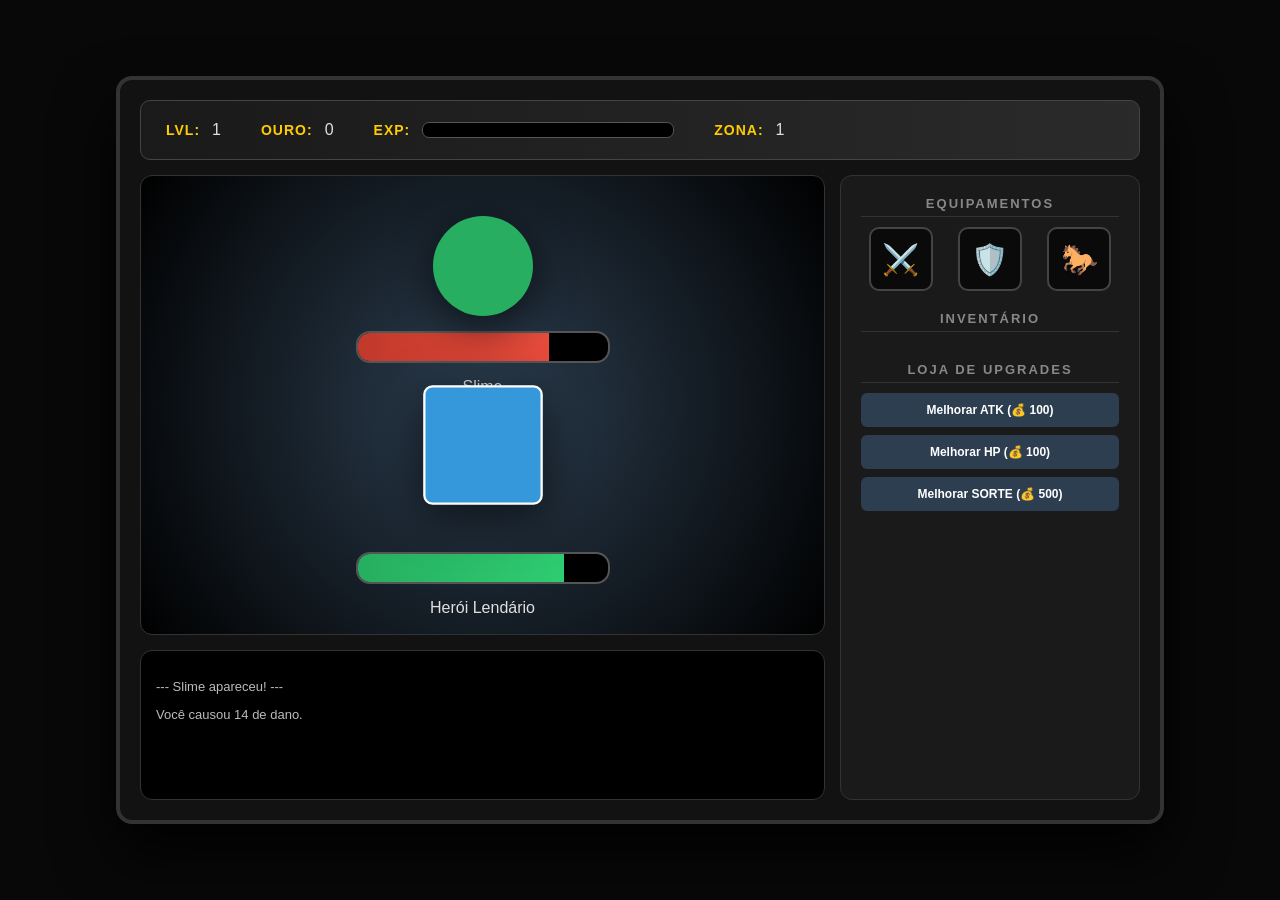
==== web/index.html @ 3aa1b348 "God Edition: Added 10 rarities, Tooltips, Mounts, Shop, and Synergies" ====
<!DOCTYPE html>
<html lang="pt-br">
<head>
    <meta charset="UTF-8">
    <meta name="viewport" content="width=device-width, initial-scale=1.0">
    <title>Bit Heroes Clone - God Edition</title>
    <link rel="stylesheet" href="style.css">
</head>
<body>
    <div id="game-container">
        <!-- BARRA SUPERIOR -->
        <div id="top-bar">
            <div class="stat-group">
                <span class="label">LVL:</span>
                <span id="player-level">1</span>
            </div>
            <div class="stat-group">
                <span class="label">OURO:</span>
                <span id="player-gold">0</span>
            </div>
            <div class="stat-group">
                <span class="label">EXP:</span>
                <div class="exp-bar-container">
                    <div id="player-exp-bar" class="exp-bar"></div>
                </div>
            </div>
            <div class="stat-group">
                <span class="label">ZONA:</span>
                <span id="zone-display">1</span>
            </div>
        </div>

        <!-- CENA DE BATALHA -->
        <div id="battle-scene">
            <div id="enemy-area" class="entity-area">
                <div id="enemy-sprite" class="sprite"></div>
                <div class="hp-bar-container">
                    <div id="enemy-hp-bar-inner" class="hp-bar"></div>
                    <span id="enemy-hp-text">0/0</span>
                </div>
                <span id="enemy-name">Carregando...</span>
                <span id="enemy-type" class="badge">ZONA 1</span>
            </div>

            <div id="player-area" class="entity-area">
                <div id="mount-sprite" class="mount-sprite"></div>
                <div id="player-sprite" class="sprite"></div>
                <div class="hp-bar-container">
                    <div id="player-hp-bar-inner" class="hp-bar"></div>
                    <span id="player-hp-text">0/0</span>
                </div>
                <span id="player-name">Herói Lendário</span>
            </div>
        </div>

        <!-- PAINEL DIREITO: EQUIPAMENTOS, MONTARIA E INVENTÁRIO -->
        <div id="right-panel">
            <div class="panel-section">
                <h3>EQUIPAMENTOS</h3>
                <div class="equip-slots">
                    <div class="slot" id="slot-weapon" data-type="weapon">⚔️</div>
                    <div class="slot" id="slot-armor" data-type="armor">🛡️</div>
                    <div class="slot" id="slot-mount" data-type="mount">🐎</div>
                </div>
            </div>
            <div class="panel-section">
                <h3>INVENTÁRIO</h3>
                <div id="inventory-grid" class="grid"></div>
            </div>
            <div class="panel-section">
                <h3>LOJA DE UPGRADES</h3>
                <div id="shop-container">
                    <button class="shop-btn" id="upgrade-atk">Melhorar ATK (💰 100)</button>
                    <button class="shop-btn" id="upgrade-hp">Melhorar HP (💰 100)</button>
                    <button class="shop-btn" id="upgrade-luck">Melhorar SORTE (💰 500)</button>
                </div>
            </div>
        </div>

        <!-- LOG DE BATALHA -->
        <div id="battle-log"></div>

        <!-- TOOLTIP DINÂMICO -->
        <div id="tooltip" class="tooltip" style="display: none;"></div>
    </div>
    <script src="game.js"></script>
</body>
</html>
---- web/style.css ----
body {
    margin: 0;
    padding: 0;
    background-color: #080808;
    color: #e0e0e0;
    font-family: 'Segoe UI', Tahoma, Geneva, Verdana, sans-serif;
    display: flex;
    justify-content: center;
    align-items: center;
    height: 100vh;
    overflow: hidden;
}

#game-container {
    width: 1000px;
    height: 700px;
    background-color: #121212;
    border: 4px solid #333;
    border-radius: 16px;
    display: grid;
    grid-template-columns: 1fr 300px;
    grid-template-rows: 60px 1fr 150px;
    gap: 15px;
    padding: 20px;
    box-shadow: 0 30px 60px rgba(0,0,0,0.9);
    position: relative;
}

/* BARRA SUPERIOR */
#top-bar {
    grid-column: 1 / span 2;
    background: linear-gradient(90deg, #1a1a1a, #2a2a2a);
    border-radius: 10px;
    display: flex;
    align-items: center;
    padding: 0 25px;
    gap: 40px;
    border: 1px solid #444;
}

.stat-group { display: flex; align-items: center; gap: 12px; }
.label { font-weight: bold; color: #ffcc00; font-size: 14px; text-transform: uppercase; letter-spacing: 1px; }

.exp-bar-container {
    width: 250px;
    height: 14px;
    background-color: #000;
    border-radius: 7px;
    overflow: hidden;
    border: 1px solid #555;
}

.exp-bar {
    width: 0%;
    height: 100%;
    background: linear-gradient(90deg, #3498db, #2980b9);
    transition: width 0.5s cubic-bezier(0.4, 0, 0.2, 1);
}

/* CENA DE BATALHA */
#battle-scene {
    grid-column: 1;
    grid-row: 2;
    background: radial-gradient(circle, #2c3e50 0%, #000 100%);
    border-radius: 12px;
    display: flex;
    flex-direction: column;
    justify-content: space-around;
    padding: 40px;
    border: 1px solid #333;
    position: relative;
    overflow: hidden;
}

.entity-area { display: flex; flex-direction: column; align-items: center; gap: 15px; position: relative; }

.sprite {
    width: 100px;
    height: 100px;
    background-size: contain;
    background-repeat: no-repeat;
    background-position: center;
    image-rendering: pixelated;
    transition: transform 0.2s cubic-bezier(0.175, 0.885, 0.32, 1.275);
    filter: drop-shadow(0 10px 20px rgba(0,0,0,0.6));
    z-index: 5;
}

.mount-sprite {
    position: absolute;
    width: 130px;
    height: 130px;
    bottom: 30px;
    background-size: contain;
    background-repeat: no-repeat;
    background-position: center;
    image-rendering: pixelated;
    opacity: 0.8;
    z-index: 2;
}

#enemy-sprite { background-color: #e74c3c; border-radius: 50%; }
#player-sprite { background-color: #3498db; border-radius: 8px; border: 2px solid #fff; }

.hp-bar-container {
    width: 250px;
    height: 28px;
    background-color: #000;
    border: 2px solid #555;
    border-radius: 14px;
    position: relative;
    overflow: hidden;
}

.hp-bar {
    width: 100%;
    height: 100%;
    background: linear-gradient(90deg, #c0392b, #e74c3c);
    transition: width 0.4s ease;
}

#player-hp-bar-inner { background: linear-gradient(90deg, #27ae60, #2ecc71); }

#enemy-hp-text, #player-hp-text {
    position: absolute;
    width: 100%;
    text-align: center;
    font-size: 12px;
    line-height: 28px;
    font-weight: bold;
    color: white;
    text-shadow: 1px 1px 2px #000;
    z-index: 10;
}

.badge {
    padding: 5px 12px;
    font-size: 11px;
    font-weight: 800;
    border-radius: 20px;
    background: #333;
    color: #fff;
    text-transform: uppercase;
}

.badge.boss { background: #e74c3c; box-shadow: 0 0 15px #e74c3c; }

/* PAINEL DIREITO */
#right-panel {
    grid-column: 2;
    grid-row: 2 / span 2;
    background-color: #1a1a1a;
    border-radius: 12px;
    padding: 20px;
    border: 1px solid #333;
    display: flex;
    flex-direction: column;
    gap: 20px;
}

.panel-section h3 {
    font-size: 13px;
    margin: 0 0 10px 0;
    text-align: center;
    color: #888;
    letter-spacing: 2px;
    border-bottom: 1px solid #333;
    padding-bottom: 5px;
}

.equip-slots { display: flex; justify-content: space-around; gap: 10px; }

.slot {
    width: 60px;
    height: 60px;
    background-color: #0a0a0a;
    border: 2px solid #444;
    border-radius: 10px;
    display: flex;
    justify-content: center;
    align-items: center;
    font-size: 30px;
    cursor: pointer;
    transition: all 0.2s;
}

.slot:hover { border-color: #fff; transform: translateY(-3px); }

.grid {
    display: grid;
    grid-template-columns: repeat(4, 1fr);
    gap: 8px;
    max-height: 200px;
    overflow-y: auto;
}

.item-slot {
    aspect-ratio: 1;
    background-color: #111;
    border: 2px solid #333;
    border-radius: 8px;
    display: flex;
    justify-content: center;
    align-items: center;
    font-size: 24px;
    cursor: pointer;
    transition: transform 0.1s;
}

.item-slot:hover { transform: scale(1.1); z-index: 10; }

/* LOJA */
#shop-container { display: flex; flex-direction: column; gap: 8px; }
.shop-btn {
    background-color: #2c3e50;
    color: #fff;
    border: none;
    padding: 10px;
    border-radius: 6px;
    cursor: pointer;
    font-size: 12px;
    font-weight: bold;
    transition: background 0.2s;
}
.shop-btn:hover { background-color: #34495e; }

/* LOG DE BATALHA */
#battle-log {
    grid-column: 1;
    grid-row: 3;
    background-color: #000;
    border-radius: 12px;
    padding: 15px;
    overflow-y: auto;
    font-size: 13px;
    border: 1px solid #333;
    color: #bbb;
}

/* TOOLTIP */
.tooltip {
    position: absolute;
    background: rgba(0, 0, 0, 0.95);
    border: 2px solid #fff;
    padding: 15px;
    border-radius: 10px;
    z-index: 1000;
    pointer-events: none;
    width: 220px;
    box-shadow: 0 10px 30px rgba(0,0,0,0.8);
}

.tooltip-header { font-weight: bold; font-size: 16px; margin-bottom: 8px; border-bottom: 1px solid #444; padding-bottom: 5px; }
.tooltip-stat { font-size: 13px; margin: 3px 0; display: flex; justify-content: space-between; }
.stat-up { color: #2ecc71; }
.stat-down { color: #e74c3c; }

/* 10 RARIDADES */
.common { border-color: #7f8c8d !important; }
.uncommon { border-color: #2ecc71 !important; }
.rare { border-color: #3498db !important; }
.epic { border-color: #9b59b6 !important; }
.legendary { border-color: #f1c40f !important; box-shadow: 0 0 15px #f1c40f; }
.mythic { border-color: #e67e22 !important; box-shadow: 0 0 15px #e67e22; animation: pulse 1.5s infinite; }
.celestial { border-color: #1abc9c !important; box-shadow: 0 0 20px #1abc9c; }
.void { border-color: #000 !important; border: 2px solid #444 !important; box-shadow: 0 0 20px #8e44ad; }
.ancient { border-color: #c0392b !important; box-shadow: 0 0 25px #c0392b; }
.godly { border-color: #fff !important; box-shadow: 0 0 30px #fff; animation: godly-glow 2s infinite; }

@keyframes pulse { 0% { opacity: 0.8; } 50% { opacity: 1; } 100% { opacity: 0.8; } }
@keyframes godly-glow { 0% { box-shadow: 0 0 20px #fff; } 50% { box-shadow: 0 0 40px #ffcc00; } 100% { box-shadow: 0 0 20px #fff; } }

/* ANIMAÇÕES */
.attack-player { transform: translateY(-40px) scale(1.15); }
.attack-enemy { transform: translateY(40px) scale(1.15); }
.damage-flash { animation: flash 0.1s 3; filter: brightness(4); }

@keyframes flash { 0% { opacity: 1; } 50% { opacity: 0.3; } 100% { opacity: 1; } }
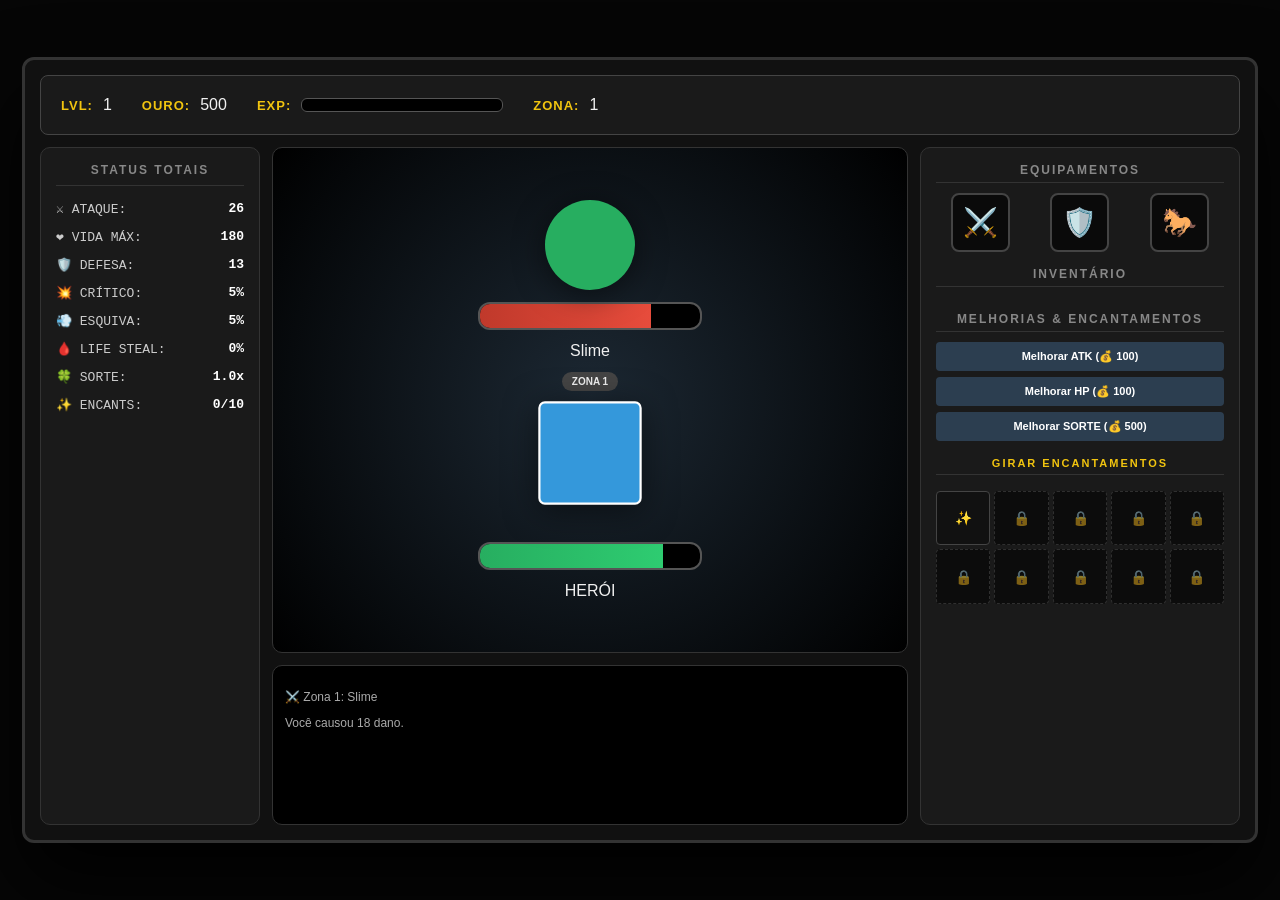
==== commit 29bee6e8: "Ultimate Stats Edition: Added left panel for total character stats and UI improvements" ====
--- a/web/index.html
+++ b/web/index.html
@@ -3,7 +3,7 @@
 <head>
     <meta charset="UTF-8">
     <meta name="viewport" content="width=device-width, initial-scale=1.0">
-    <title>Bit Heroes Clone - God Edition</title>
+    <title>Bit Heroes Clone - Ultimate Stats Edition</title>
     <link rel="stylesheet" href="style.css">
 </head>
 <body>
@@ -30,6 +30,24 @@
             </div>
         </div>
 
+        <!-- PAINEL ESQUERDO: STATUS TOTAIS -->
+        <div id="left-panel">
+            <h3>STATUS TOTAIS</h3>
+            <div id="stats-list">
+                <div class="stat-row"><span>⚔️ ATAQUE:</span> <span id="stat-atk" class="val">0</span></div>
+                <div class="stat-row"><span>❤️ VIDA MÁX:</span> <span id="stat-hp" class="val">0</span></div>
+                <div class="stat-row"><span>🛡️ DEFESA:</span> <span id="stat-def" class="val">0</span></div>
+                <div class="stat-row"><span>💥 CRÍTICO:</span> <span id="stat-crit" class="val">0%</span></div>
+                <div class="stat-row"><span>💨 ESQUIVA:</span> <span id="stat-evade" class="val">0%</span></div>
+                <div class="stat-row"><span>🩸 LIFE STEAL:</span> <span id="stat-lifesteal" class="val">0%</span></div>
+                <div class="stat-row"><span>🍀 SORTE:</span> <span id="stat-luck" class="val">1.0x</span></div>
+                <div class="stat-row"><span>✨ ENCANTS:</span> <span id="stat-enchants" class="val">0/10</span></div>
+            </div>
+            <div id="synergy-bonus" style="display:none; margin-top:15px; padding:8px; background:rgba(241,196,15,0.1); border:1px solid #f1c40f; border-radius:5px; font-size:11px; color:#f1c40f; text-align:center;">
+                🌟 SINERGIA ATIVA (+20%)
+            </div>
+        </div>
+
         <!-- CENA DE BATALHA -->
         <div id="battle-scene">
             <div id="enemy-area" class="entity-area">
@@ -38,7 +56,7 @@
                     <div id="enemy-hp-bar-inner" class="hp-bar"></div>
                     <span id="enemy-hp-text">0/0</span>
                 </div>
-                <span id="enemy-name">Carregando...</span>
+                <span id="enemy-name">...</span>
                 <span id="enemy-type" class="badge">ZONA 1</span>
             </div>
 
@@ -49,18 +67,18 @@
                     <div id="player-hp-bar-inner" class="hp-bar"></div>
                     <span id="player-hp-text">0/0</span>
                 </div>
-                <span id="player-name">Herói Lendário</span>
+                <span id="player-name">HERÓI</span>
             </div>
         </div>
 
-        <!-- PAINEL DIREITO: EQUIPAMENTOS, MONTARIA E INVENTÁRIO -->
+        <!-- PAINEL DIREITO: EQUIPAMENTOS E INVENTÁRIO -->
         <div id="right-panel">
             <div class="panel-section">
                 <h3>EQUIPAMENTOS</h3>
                 <div class="equip-slots">
-                    <div class="slot" id="slot-weapon" data-type="weapon">⚔️</div>
-                    <div class="slot" id="slot-armor" data-type="armor">🛡️</div>
-                    <div class="slot" id="slot-mount" data-type="mount">🐎</div>
+                    <div class="slot" id="slot-weapon">⚔️</div>
+                    <div class="slot" id="slot-armor">🛡️</div>
+                    <div class="slot" id="slot-mount">🐎</div>
                 </div>
             </div>
             <div class="panel-section">
@@ -68,19 +86,15 @@
                 <div id="inventory-grid" class="grid"></div>
             </div>
             <div class="panel-section">
-                <h3>LOJA DE UPGRADES</h3>
-                <div id="shop-container">
-                    <button class="shop-btn" id="upgrade-atk">Melhorar ATK (💰 100)</button>
-                    <button class="shop-btn" id="upgrade-hp">Melhorar HP (💰 100)</button>
-                    <button class="shop-btn" id="upgrade-luck">Melhorar SORTE (💰 500)</button>
-                </div>
+                <h3>MELHORIAS & ENCANTAMENTOS</h3>
+                <div id="shop-container"></div>
             </div>
         </div>
 
         <!-- LOG DE BATALHA -->
         <div id="battle-log"></div>
 
-        <!-- TOOLTIP DINÂMICO -->
+        <!-- TOOLTIP -->
         <div id="tooltip" class="tooltip" style="display: none;"></div>
     </div>
     <script src="game.js"></script>
--- a/web/style.css
+++ b/web/style.css
@@ -1,8 +1,8 @@
 body {
     margin: 0;
     padding: 0;
-    background-color: #080808;
-    color: #e0e0e0;
+    background-color: #060606;
+    color: #f0f0f0;
     font-family: 'Segoe UI', Tahoma, Geneva, Verdana, sans-serif;
     display: flex;
     justify-content: center;
@@ -12,40 +12,40 @@
 }
 
 #game-container {
-    width: 1000px;
-    height: 700px;
-    background-color: #121212;
-    border: 4px solid #333;
-    border-radius: 16px;
+    width: 1200px;
+    height: 750px;
+    background-color: #111;
+    border: 3px solid #333;
+    border-radius: 12px;
     display: grid;
-    grid-template-columns: 1fr 300px;
-    grid-template-rows: 60px 1fr 150px;
-    gap: 15px;
-    padding: 20px;
-    box-shadow: 0 30px 60px rgba(0,0,0,0.9);
+    grid-template-columns: 220px 1fr 320px;
+    grid-template-rows: 60px 1fr 160px;
+    gap: 12px;
+    padding: 15px;
+    box-shadow: 0 40px 80px rgba(0,0,0,0.9);
     position: relative;
 }
 
 /* BARRA SUPERIOR */
 #top-bar {
-    grid-column: 1 / span 2;
-    background: linear-gradient(90deg, #1a1a1a, #2a2a2a);
-    border-radius: 10px;
+    grid-column: 1 / span 3;
+    background: #1a1a1a;
+    border-radius: 8px;
     display: flex;
     align-items: center;
-    padding: 0 25px;
-    gap: 40px;
+    padding: 0 20px;
+    gap: 30px;
     border: 1px solid #444;
 }
 
-.stat-group { display: flex; align-items: center; gap: 12px; }
-.label { font-weight: bold; color: #ffcc00; font-size: 14px; text-transform: uppercase; letter-spacing: 1px; }
+.stat-group { display: flex; align-items: center; gap: 10px; }
+.label { font-weight: bold; color: #f1c40f; font-size: 13px; letter-spacing: 1px; }
 
 .exp-bar-container {
-    width: 250px;
-    height: 14px;
+    width: 200px;
+    height: 12px;
     background-color: #000;
-    border-radius: 7px;
+    border-radius: 6px;
     overflow: hidden;
     border: 1px solid #555;
 }
@@ -54,60 +54,92 @@
     width: 0%;
     height: 100%;
     background: linear-gradient(90deg, #3498db, #2980b9);
-    transition: width 0.5s cubic-bezier(0.4, 0, 0.2, 1);
-}
+    transition: width 0.4s ease;
+}
+
+/* PAINEL ESQUERDO: STATUS */
+#left-panel {
+    grid-column: 1;
+    grid-row: 2 / span 2;
+    background-color: #1a1a1a;
+    border-radius: 10px;
+    padding: 15px;
+    border: 1px solid #333;
+    display: flex;
+    flex-direction: column;
+}
+
+#left-panel h3 {
+    font-size: 12px;
+    margin: 0 0 15px 0;
+    text-align: center;
+    color: #888;
+    letter-spacing: 2px;
+    border-bottom: 1px solid #333;
+    padding-bottom: 8px;
+}
+
+.stat-row {
+    display: flex;
+    justify-content: space-between;
+    font-size: 13px;
+    margin-bottom: 12px;
+    color: #ccc;
+    font-family: 'Courier New', Courier, monospace;
+}
+
+.stat-row .val { color: #fff; font-weight: bold; }
 
 /* CENA DE BATALHA */
 #battle-scene {
-    grid-column: 1;
+    grid-column: 2;
     grid-row: 2;
-    background: radial-gradient(circle, #2c3e50 0%, #000 100%);
-    border-radius: 12px;
+    background: radial-gradient(circle, #1c2833 0%, #000 100%);
+    border-radius: 10px;
     display: flex;
     flex-direction: column;
     justify-content: space-around;
-    padding: 40px;
+    padding: 30px;
     border: 1px solid #333;
     position: relative;
-    overflow: hidden;
-}
-
-.entity-area { display: flex; flex-direction: column; align-items: center; gap: 15px; position: relative; }
+}
+
+.entity-area { display: flex; flex-direction: column; align-items: center; gap: 12px; position: relative; }
 
 .sprite {
-    width: 100px;
-    height: 100px;
+    width: 90px;
+    height: 90px;
     background-size: contain;
     background-repeat: no-repeat;
     background-position: center;
     image-rendering: pixelated;
     transition: transform 0.2s cubic-bezier(0.175, 0.885, 0.32, 1.275);
-    filter: drop-shadow(0 10px 20px rgba(0,0,0,0.6));
+    filter: drop-shadow(0 5px 15px rgba(0,0,0,0.5));
     z-index: 5;
 }
 
 .mount-sprite {
     position: absolute;
-    width: 130px;
-    height: 130px;
-    bottom: 30px;
+    width: 120px;
+    height: 120px;
+    bottom: 25px;
     background-size: contain;
     background-repeat: no-repeat;
     background-position: center;
     image-rendering: pixelated;
-    opacity: 0.8;
+    opacity: 0.7;
     z-index: 2;
 }
 
 #enemy-sprite { background-color: #e74c3c; border-radius: 50%; }
-#player-sprite { background-color: #3498db; border-radius: 8px; border: 2px solid #fff; }
+#player-sprite { background-color: #3498db; border-radius: 6px; border: 2px solid #fff; }
 
 .hp-bar-container {
-    width: 250px;
-    height: 28px;
+    width: 220px;
+    height: 24px;
     background-color: #000;
     border: 2px solid #555;
-    border-radius: 14px;
+    border-radius: 12px;
     position: relative;
     overflow: hidden;
 }
@@ -116,7 +148,7 @@
     width: 100%;
     height: 100%;
     background: linear-gradient(90deg, #c0392b, #e74c3c);
-    transition: width 0.4s ease;
+    transition: width 0.3s ease;
 }
 
 #player-hp-bar-inner { background: linear-gradient(90deg, #27ae60, #2ecc71); }
@@ -125,8 +157,8 @@
     position: absolute;
     width: 100%;
     text-align: center;
-    font-size: 12px;
-    line-height: 28px;
+    font-size: 11px;
+    line-height: 24px;
     font-weight: bold;
     color: white;
     text-shadow: 1px 1px 2px #000;
@@ -134,32 +166,32 @@
 }
 
 .badge {
-    padding: 5px 12px;
-    font-size: 11px;
+    padding: 4px 10px;
+    font-size: 10px;
     font-weight: 800;
     border-radius: 20px;
-    background: #333;
-    color: #fff;
+    background: #444;
+    color: #eee;
     text-transform: uppercase;
 }
 
-.badge.boss { background: #e74c3c; box-shadow: 0 0 15px #e74c3c; }
+.badge.boss { background: #e74c3c; box-shadow: 0 0 10px #e74c3c; }
 
 /* PAINEL DIREITO */
 #right-panel {
-    grid-column: 2;
+    grid-column: 3;
     grid-row: 2 / span 2;
     background-color: #1a1a1a;
-    border-radius: 12px;
-    padding: 20px;
+    border-radius: 10px;
+    padding: 15px;
     border: 1px solid #333;
     display: flex;
     flex-direction: column;
-    gap: 20px;
+    gap: 15px;
 }
 
 .panel-section h3 {
-    font-size: 13px;
+    font-size: 12px;
     margin: 0 0 10px 0;
     text-align: center;
     color: #888;
@@ -171,26 +203,26 @@
 .equip-slots { display: flex; justify-content: space-around; gap: 10px; }
 
 .slot {
-    width: 60px;
-    height: 60px;
+    width: 55px;
+    height: 55px;
     background-color: #0a0a0a;
     border: 2px solid #444;
-    border-radius: 10px;
+    border-radius: 8px;
     display: flex;
     justify-content: center;
     align-items: center;
-    font-size: 30px;
+    font-size: 28px;
     cursor: pointer;
     transition: all 0.2s;
 }
 
-.slot:hover { border-color: #fff; transform: translateY(-3px); }
+.slot:hover { border-color: #fff; transform: translateY(-2px); }
 
 .grid {
     display: grid;
     grid-template-columns: repeat(4, 1fr);
-    gap: 8px;
-    max-height: 200px;
+    gap: 6px;
+    max-height: 180px;
     overflow-y: auto;
 }
 
@@ -198,43 +230,60 @@
     aspect-ratio: 1;
     background-color: #111;
     border: 2px solid #333;
-    border-radius: 8px;
+    border-radius: 6px;
     display: flex;
     justify-content: center;
     align-items: center;
-    font-size: 24px;
+    font-size: 22px;
     cursor: pointer;
     transition: transform 0.1s;
 }
 
 .item-slot:hover { transform: scale(1.1); z-index: 10; }
 
-/* LOJA */
-#shop-container { display: flex; flex-direction: column; gap: 8px; }
+/* LOJA & ENCANTAMENTOS */
+#shop-container { display: flex; flex-direction: column; gap: 6px; }
 .shop-btn {
     background-color: #2c3e50;
     color: #fff;
     border: none;
-    padding: 10px;
-    border-radius: 6px;
+    padding: 8px;
+    border-radius: 4px;
     cursor: pointer;
-    font-size: 12px;
+    font-size: 11px;
     font-weight: bold;
     transition: background 0.2s;
 }
 .shop-btn:hover { background-color: #34495e; }
 
+.enchant-slot {
+    border-radius: 4px;
+    transition: all 0.2s;
+    position: relative;
+}
+
+.enchant-slot:hover:not(.locked) {
+    transform: scale(1.1);
+    box-shadow: 0 0 10px #f1c40f;
+    z-index: 5;
+}
+
+.enchant-slot.locked {
+    opacity: 0.5;
+    border-style: dashed !important;
+}
+
 /* LOG DE BATALHA */
 #battle-log {
-    grid-column: 1;
+    grid-column: 2;
     grid-row: 3;
     background-color: #000;
-    border-radius: 12px;
-    padding: 15px;
+    border-radius: 10px;
+    padding: 12px;
     overflow-y: auto;
-    font-size: 13px;
+    font-size: 12px;
     border: 1px solid #333;
-    color: #bbb;
+    color: #aaa;
 }
 
 /* TOOLTIP */
@@ -242,37 +291,42 @@
     position: absolute;
     background: rgba(0, 0, 0, 0.95);
     border: 2px solid #fff;
-    padding: 15px;
-    border-radius: 10px;
+    padding: 12px;
+    border-radius: 8px;
     z-index: 1000;
     pointer-events: none;
-    width: 220px;
+    width: 200px;
     box-shadow: 0 10px 30px rgba(0,0,0,0.8);
 }
 
-.tooltip-header { font-weight: bold; font-size: 16px; margin-bottom: 8px; border-bottom: 1px solid #444; padding-bottom: 5px; }
-.tooltip-stat { font-size: 13px; margin: 3px 0; display: flex; justify-content: space-between; }
-.stat-up { color: #2ecc71; }
-.stat-down { color: #e74c3c; }
-
-/* 10 RARIDADES */
+.tooltip-header { font-weight: bold; font-size: 15px; margin-bottom: 5px; border-bottom: 1px solid #444; padding-bottom: 5px; }
+.tooltip-stat { font-size: 12px; margin: 3px 0; display: flex; justify-content: space-between; }
+.stat-up { color: #2ecc71; font-weight: bold; }
+.stat-down { color: #e74c3c; font-weight: bold; }
+
+/* RARIDADES */
 .common { border-color: #7f8c8d !important; }
 .uncommon { border-color: #2ecc71 !important; }
 .rare { border-color: #3498db !important; }
 .epic { border-color: #9b59b6 !important; }
-.legendary { border-color: #f1c40f !important; box-shadow: 0 0 15px #f1c40f; }
-.mythic { border-color: #e67e22 !important; box-shadow: 0 0 15px #e67e22; animation: pulse 1.5s infinite; }
-.celestial { border-color: #1abc9c !important; box-shadow: 0 0 20px #1abc9c; }
-.void { border-color: #000 !important; border: 2px solid #444 !important; box-shadow: 0 0 20px #8e44ad; }
-.ancient { border-color: #c0392b !important; box-shadow: 0 0 25px #c0392b; }
-.godly { border-color: #fff !important; box-shadow: 0 0 30px #fff; animation: godly-glow 2s infinite; }
-
-@keyframes pulse { 0% { opacity: 0.8; } 50% { opacity: 1; } 100% { opacity: 0.8; } }
-@keyframes godly-glow { 0% { box-shadow: 0 0 20px #fff; } 50% { box-shadow: 0 0 40px #ffcc00; } 100% { box-shadow: 0 0 20px #fff; } }
+.legendary { border-color: #f1c40f !important; box-shadow: 0 0 10px #f1c40f; }
+.mythic { border-color: #e67e22 !important; box-shadow: 0 0 10px #e67e22; }
+.celestial { border-color: #1abc9c !important; box-shadow: 0 0 15px #1abc9c; }
+.void { border-color: #8e44ad !important; box-shadow: 0 0 15px #8e44ad; }
+.ancient { border-color: #c0392b !important; box-shadow: 0 0 20px #c0392b; }
+.godly { border-color: #fff !important; box-shadow: 0 0 25px #fff; animation: godly-glow 2s infinite; }
+
+@keyframes godly-glow { 0% { box-shadow: 0 0 15px #fff; } 50% { box-shadow: 0 0 30px #f1c40f; } 100% { box-shadow: 0 0 15px #fff; } }
 
 /* ANIMAÇÕES */
-.attack-player { transform: translateY(-40px) scale(1.15); }
-.attack-enemy { transform: translateY(40px) scale(1.15); }
-.damage-flash { animation: flash 0.1s 3; filter: brightness(4); }
-
-@keyframes flash { 0% { opacity: 1; } 50% { opacity: 0.3; } 100% { opacity: 1; } }
+.attack-player { transform: translateY(-30px) scale(1.1); }
+.attack-enemy { transform: translateY(30px) scale(1.1); }
+.damage-flash { animation: flash 0.1s 3; filter: brightness(3); }
+
+@keyframes flash { 0% { opacity: 1; } 50% { opacity: 0.4; } 100% { opacity: 1; } }
+
+/* SCROLLBAR */
+::-webkit-scrollbar { width: 4px; }
+::-webkit-scrollbar-track { background: #111; }
+::-webkit-scrollbar-thumb { background: #333; border-radius: 10px; }
+::-webkit-scrollbar-thumb:hover { background: #444; }
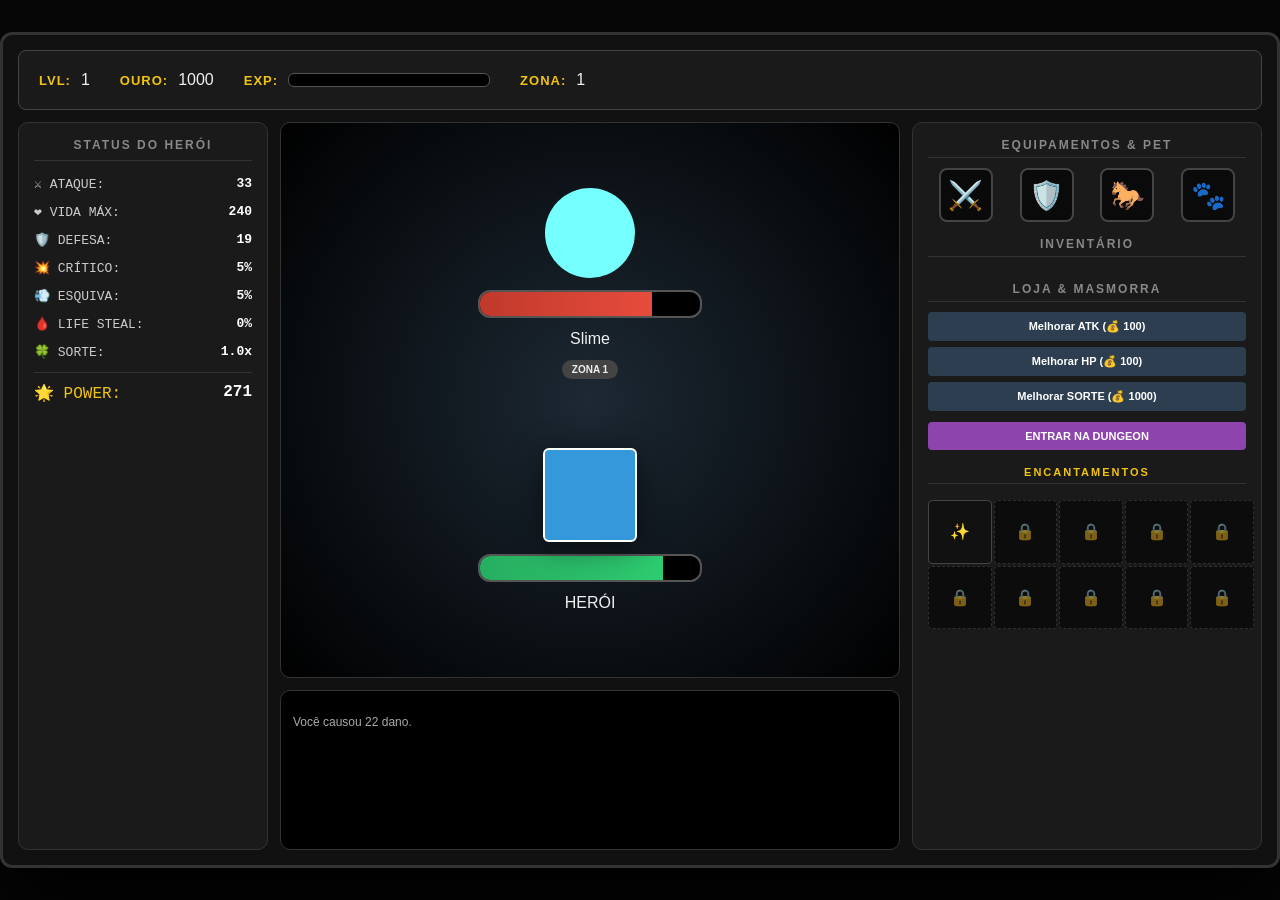
==== commit d6a4fbe5: "Dungeon & Pets Update: Added Dungeons, Pets, PR system and varied enchants" ====
--- a/web/index.html
+++ b/web/index.html
@@ -3,7 +3,7 @@
 <head>
     <meta charset="UTF-8">
     <meta name="viewport" content="width=device-width, initial-scale=1.0">
-    <title>Bit Heroes Clone - Ultimate Stats Edition</title>
+    <title>Bit Heroes Clone - Dungeon & Pets</title>
     <link rel="stylesheet" href="style.css">
 </head>
 <body>
@@ -32,7 +32,7 @@
 
         <!-- PAINEL ESQUERDO: STATUS TOTAIS -->
         <div id="left-panel">
-            <h3>STATUS TOTAIS</h3>
+            <h3>STATUS DO HERÓI</h3>
             <div id="stats-list">
                 <div class="stat-row"><span>⚔️ ATAQUE:</span> <span id="stat-atk" class="val">0</span></div>
                 <div class="stat-row"><span>❤️ VIDA MÁX:</span> <span id="stat-hp" class="val">0</span></div>
@@ -41,10 +41,8 @@
                 <div class="stat-row"><span>💨 ESQUIVA:</span> <span id="stat-evade" class="val">0%</span></div>
                 <div class="stat-row"><span>🩸 LIFE STEAL:</span> <span id="stat-lifesteal" class="val">0%</span></div>
                 <div class="stat-row"><span>🍀 SORTE:</span> <span id="stat-luck" class="val">1.0x</span></div>
-                <div class="stat-row"><span>✨ ENCANTS:</span> <span id="stat-enchants" class="val">0/10</span></div>
-            </div>
-            <div id="synergy-bonus" style="display:none; margin-top:15px; padding:8px; background:rgba(241,196,15,0.1); border:1px solid #f1c40f; border-radius:5px; font-size:11px; color:#f1c40f; text-align:center;">
-                🌟 SINERGIA ATIVA (+20%)
+                <hr style="border:0; border-top:1px solid #333; margin:10px 0;">
+                <div class="stat-row" style="color:#f1c40f; font-size:16px;"><span>🌟 POWER:</span> <span id="stat-pr" class="val">0</span></div>
             </div>
         </div>
 
@@ -74,11 +72,12 @@
         <!-- PAINEL DIREITO: EQUIPAMENTOS E INVENTÁRIO -->
         <div id="right-panel">
             <div class="panel-section">
-                <h3>EQUIPAMENTOS</h3>
+                <h3>EQUIPAMENTOS & PET</h3>
                 <div class="equip-slots">
-                    <div class="slot" id="slot-weapon">⚔️</div>
-                    <div class="slot" id="slot-armor">🛡️</div>
-                    <div class="slot" id="slot-mount">🐎</div>
+                    <div class="slot" id="slot-weapon" title="Arma">⚔️</div>
+                    <div class="slot" id="slot-armor" title="Armadura">🛡️</div>
+                    <div class="slot" id="slot-mount" title="Montaria">🐎</div>
+                    <div class="slot" id="slot-pet" title="Pet">🐾</div>
                 </div>
             </div>
             <div class="panel-section">
@@ -86,7 +85,7 @@
                 <div id="inventory-grid" class="grid"></div>
             </div>
             <div class="panel-section">
-                <h3>MELHORIAS & ENCANTAMENTOS</h3>
+                <h3>LOJA & MASMORRA</h3>
                 <div id="shop-container"></div>
             </div>
         </div>
--- a/web/style.css
+++ b/web/style.css
@@ -12,13 +12,13 @@
 }
 
 #game-container {
-    width: 1200px;
-    height: 750px;
+    width: 1300px;
+    height: 800px;
     background-color: #111;
     border: 3px solid #333;
     border-radius: 12px;
     display: grid;
-    grid-template-columns: 220px 1fr 320px;
+    grid-template-columns: 250px 1fr 350px;
     grid-template-rows: 60px 1fr 160px;
     gap: 12px;
     padding: 15px;
@@ -200,11 +200,11 @@
     padding-bottom: 5px;
 }
 
-.equip-slots { display: flex; justify-content: space-around; gap: 10px; }
+.equip-slots { display: flex; justify-content: space-around; gap: 5px; }
 
 .slot {
-    width: 55px;
-    height: 55px;
+    width: 50px;
+    height: 50px;
     background-color: #0a0a0a;
     border: 2px solid #444;
     border-radius: 8px;
@@ -288,15 +288,16 @@
 
 /* TOOLTIP */
 .tooltip {
-    position: absolute;
-    background: rgba(0, 0, 0, 0.95);
+    position: fixed;
+    background: rgba(10, 10, 10, 0.98);
     border: 2px solid #fff;
-    padding: 12px;
-    border-radius: 8px;
-    z-index: 1000;
+    padding: 15px;
+    border-radius: 10px;
+    z-index: 9999;
     pointer-events: none;
-    width: 200px;
-    box-shadow: 0 10px 30px rgba(0,0,0,0.8);
+    width: 240px;
+    box-shadow: 0 0 30px rgba(0,0,0,1), 0 0 10px rgba(255,255,255,0.1);
+    font-family: 'Segoe UI', Tahoma, Geneva, Verdana, sans-serif;
 }
 
 .tooltip-header { font-weight: bold; font-size: 15px; margin-bottom: 5px; border-bottom: 1px solid #444; padding-bottom: 5px; }
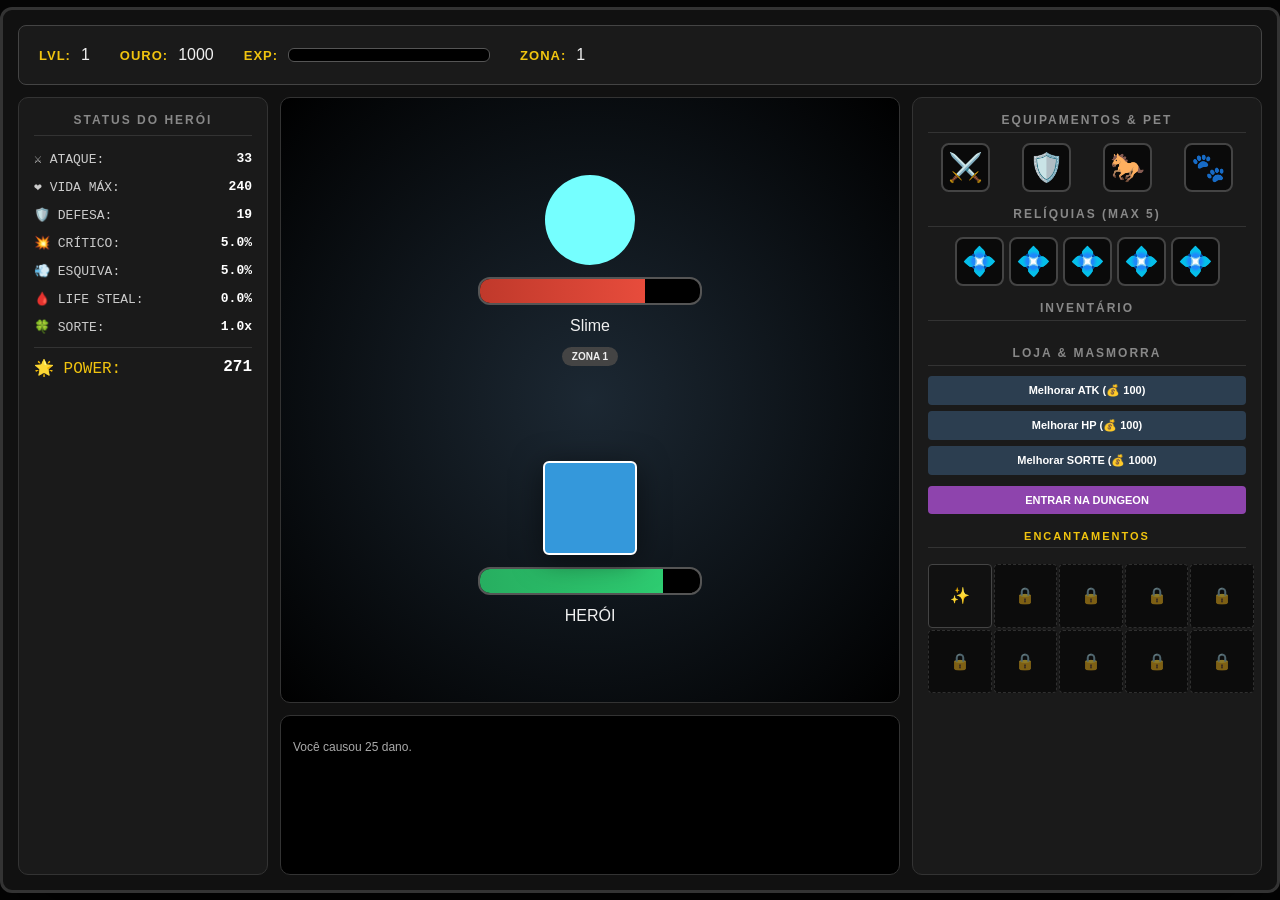
==== commit 4417e26c: "Relics Update: Added 5 relic slots, % bonus system, and boss-exclusive drops" ====
--- a/web/index.html
+++ b/web/index.html
@@ -3,7 +3,7 @@
 <head>
     <meta charset="UTF-8">
     <meta name="viewport" content="width=device-width, initial-scale=1.0">
-    <title>Bit Heroes Clone - Dungeon & Pets</title>
+    <title>Bit Heroes Clone - Relics Edition</title>
     <link rel="stylesheet" href="style.css">
 </head>
 <body>
@@ -80,10 +80,19 @@
                     <div class="slot" id="slot-pet" title="Pet">🐾</div>
                 </div>
             </div>
+            
+            <div class="panel-section">
+                <h3>RELÍQUIAS (MAX 5)</h3>
+                <div id="relic-slots" class="equip-slots" style="justify-content: center; gap: 5px;">
+                    <!-- Preenchido via JS -->
+                </div>
+            </div>
+
             <div class="panel-section">
                 <h3>INVENTÁRIO</h3>
                 <div id="inventory-grid" class="grid"></div>
             </div>
+            
             <div class="panel-section">
                 <h3>LOJA & MASMORRA</h3>
                 <div id="shop-container"></div>
--- a/web/style.css
+++ b/web/style.css
@@ -13,7 +13,7 @@
 
 #game-container {
     width: 1300px;
-    height: 800px;
+    height: 850px;
     background-color: #111;
     border: 3px solid #333;
     border-radius: 12px;
@@ -203,8 +203,8 @@
 .equip-slots { display: flex; justify-content: space-around; gap: 5px; }
 
 .slot {
-    width: 50px;
-    height: 50px;
+    width: 45px;
+    height: 45px;
     background-color: #0a0a0a;
     border: 2px solid #444;
     border-radius: 8px;
@@ -222,7 +222,7 @@
     display: grid;
     grid-template-columns: repeat(4, 1fr);
     gap: 6px;
-    max-height: 180px;
+    max-height: 150px;
     overflow-y: auto;
 }
 
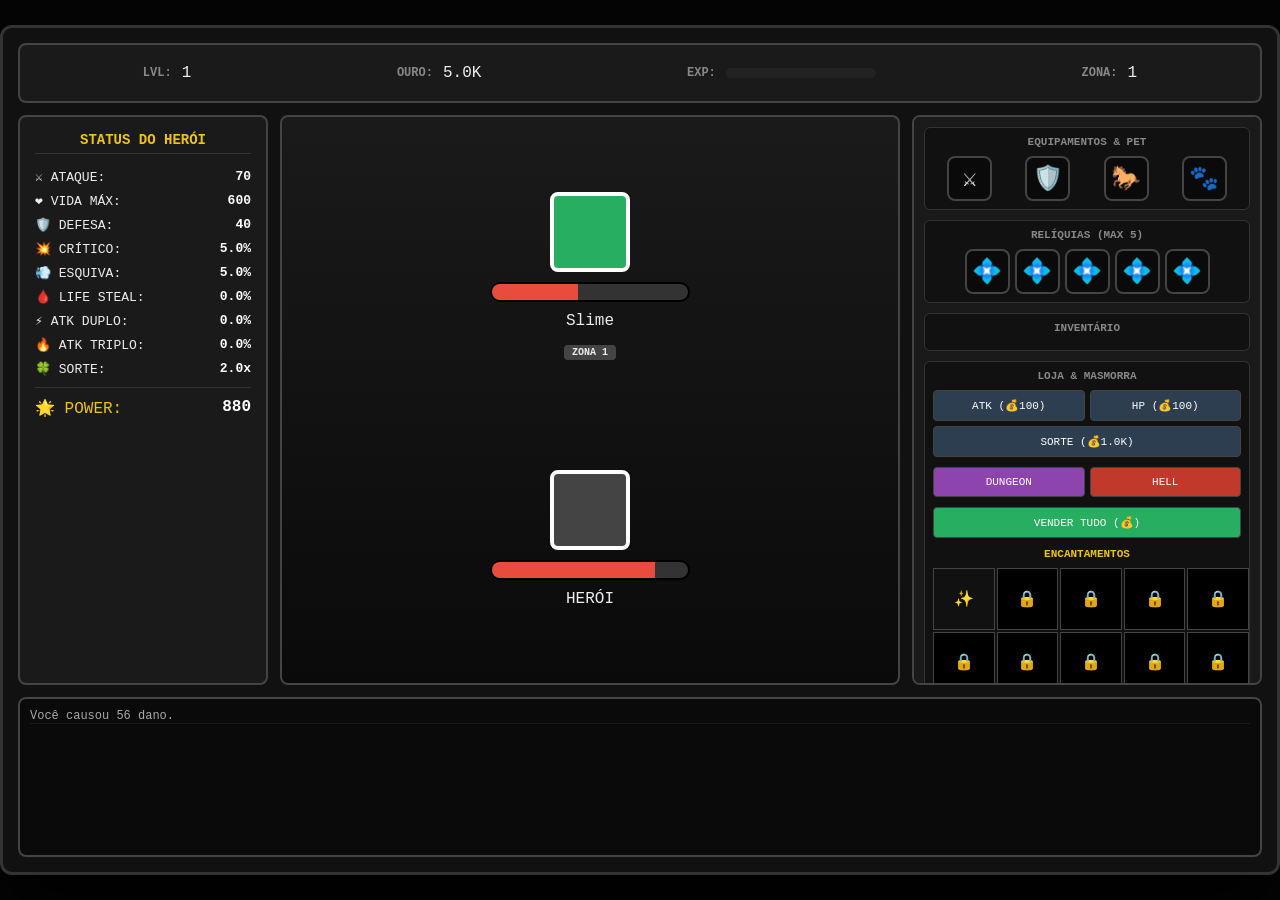
==== commit 3c2c60c9: "MEGA UPDATE 2.0: 20 Rarities, Multi-Attack, Sell System, and Hell Dungeons" ====
--- a/web/index.html
+++ b/web/index.html
@@ -3,7 +3,7 @@
 <head>
     <meta charset="UTF-8">
     <meta name="viewport" content="width=device-width, initial-scale=1.0">
-    <title>Bit Heroes Clone - Relics Edition</title>
+    <title>Bit Heroes Clone - MEGA UPDATE 2.0</title>
     <link rel="stylesheet" href="style.css">
 </head>
 <body>
@@ -40,7 +40,7 @@
                 <div class="stat-row"><span>💥 CRÍTICO:</span> <span id="stat-crit" class="val">0%</span></div>
                 <div class="stat-row"><span>💨 ESQUIVA:</span> <span id="stat-evade" class="val">0%</span></div>
                 <div class="stat-row"><span>🩸 LIFE STEAL:</span> <span id="stat-lifesteal" class="val">0%</span></div>
-                <div class="stat-row"><span>🍀 SORTE:</span> <span id="stat-luck" class="val">1.0x</span></div>
+                <div class="stat-row"><span>🍀 SORTE:</span> <span id="stat-luck" class="val">2.0x</span></div>
                 <hr style="border:0; border-top:1px solid #333; margin:10px 0;">
                 <div class="stat-row" style="color:#f1c40f; font-size:16px;"><span>🌟 POWER:</span> <span id="stat-pr" class="val">0</span></div>
             </div>
@@ -84,7 +84,6 @@
             <div class="panel-section">
                 <h3>RELÍQUIAS (MAX 5)</h3>
                 <div id="relic-slots" class="equip-slots" style="justify-content: center; gap: 5px;">
-                    <!-- Preenchido via JS -->
                 </div>
             </div>
 
--- a/web/style.css
+++ b/web/style.css
@@ -1,9 +1,8 @@
+* { box-sizing: border-box; margin: 0; padding: 0; font-family: 'Courier New', Courier, monospace; image-rendering: pixelated; }
+
 body {
-    margin: 0;
-    padding: 0;
-    background-color: #060606;
-    color: #f0f0f0;
-    font-family: 'Segoe UI', Tahoma, Geneva, Verdana, sans-serif;
+    background-color: #050505;
+    color: #eee;
     display: flex;
     justify-content: center;
     align-items: center;
@@ -29,179 +28,72 @@
 /* BARRA SUPERIOR */
 #top-bar {
     grid-column: 1 / span 3;
-    background: #1a1a1a;
-    border-radius: 8px;
-    display: flex;
+    background-color: #1a1a1a;
+    border: 2px solid #444;
+    border-radius: 8px;
+    display: flex;
+    justify-content: space-around;
     align-items: center;
     padding: 0 20px;
-    gap: 30px;
-    border: 1px solid #444;
 }
 
 .stat-group { display: flex; align-items: center; gap: 10px; }
-.label { font-weight: bold; color: #f1c40f; font-size: 13px; letter-spacing: 1px; }
-
-.exp-bar-container {
-    width: 200px;
-    height: 12px;
-    background-color: #000;
-    border-radius: 6px;
-    overflow: hidden;
-    border: 1px solid #555;
-}
-
-.exp-bar {
-    width: 0%;
-    height: 100%;
-    background: linear-gradient(90deg, #3498db, #2980b9);
-    transition: width 0.4s ease;
-}
-
-/* PAINEL ESQUERDO: STATUS */
+.label { color: #888; font-size: 12px; font-weight: bold; }
+.exp-bar-container { width: 150px; height: 10px; background: #222; border-radius: 5px; overflow: hidden; }
+.exp-bar { height: 100%; background: #3498db; width: 0%; transition: width 0.3s; }
+
+/* PAINEL ESQUERDO */
 #left-panel {
-    grid-column: 1;
-    grid-row: 2 / span 2;
     background-color: #1a1a1a;
-    border-radius: 10px;
+    border: 2px solid #444;
+    border-radius: 8px;
     padding: 15px;
-    border: 1px solid #333;
-    display: flex;
-    flex-direction: column;
-}
-
-#left-panel h3 {
-    font-size: 12px;
-    margin: 0 0 15px 0;
-    text-align: center;
-    color: #888;
-    letter-spacing: 2px;
-    border-bottom: 1px solid #333;
-    padding-bottom: 8px;
-}
-
-.stat-row {
-    display: flex;
-    justify-content: space-between;
-    font-size: 13px;
-    margin-bottom: 12px;
-    color: #ccc;
-    font-family: 'Courier New', Courier, monospace;
-}
-
+}
+
+#left-panel h3 { font-size: 14px; color: #f1c40f; margin-bottom: 15px; text-align: center; border-bottom: 1px solid #333; padding-bottom: 5px; }
+.stat-row { display: flex; justify-content: space-between; margin-bottom: 8px; font-size: 13px; }
 .stat-row .val { color: #fff; font-weight: bold; }
 
 /* CENA DE BATALHA */
 #battle-scene {
-    grid-column: 2;
-    grid-row: 2;
-    background: radial-gradient(circle, #1c2833 0%, #000 100%);
-    border-radius: 10px;
+    background: linear-gradient(to bottom, #1a1a1a, #0a0a0a);
+    border: 2px solid #444;
+    border-radius: 8px;
     display: flex;
     flex-direction: column;
     justify-content: space-around;
-    padding: 30px;
-    border: 1px solid #333;
+    align-items: center;
+    padding: 20px;
     position: relative;
 }
 
-.entity-area { display: flex; flex-direction: column; align-items: center; gap: 12px; position: relative; }
-
-.sprite {
-    width: 90px;
-    height: 90px;
-    background-size: contain;
-    background-repeat: no-repeat;
-    background-position: center;
-    image-rendering: pixelated;
-    transition: transform 0.2s cubic-bezier(0.175, 0.885, 0.32, 1.275);
-    filter: drop-shadow(0 5px 15px rgba(0,0,0,0.5));
-    z-index: 5;
-}
-
-.mount-sprite {
-    position: absolute;
-    width: 120px;
-    height: 120px;
-    bottom: 25px;
-    background-size: contain;
-    background-repeat: no-repeat;
-    background-position: center;
-    image-rendering: pixelated;
-    opacity: 0.7;
-    z-index: 2;
-}
-
-#enemy-sprite { background-color: #e74c3c; border-radius: 50%; }
-#player-sprite { background-color: #3498db; border-radius: 6px; border: 2px solid #fff; }
-
-.hp-bar-container {
-    width: 220px;
-    height: 24px;
-    background-color: #000;
-    border: 2px solid #555;
-    border-radius: 12px;
-    position: relative;
-    overflow: hidden;
-}
-
-.hp-bar {
-    width: 100%;
-    height: 100%;
-    background: linear-gradient(90deg, #c0392b, #e74c3c);
-    transition: width 0.3s ease;
-}
-
-#player-hp-bar-inner { background: linear-gradient(90deg, #27ae60, #2ecc71); }
-
-#enemy-hp-text, #player-hp-text {
-    position: absolute;
-    width: 100%;
-    text-align: center;
-    font-size: 11px;
-    line-height: 24px;
-    font-weight: bold;
-    color: white;
-    text-shadow: 1px 1px 2px #000;
-    z-index: 10;
-}
-
-.badge {
-    padding: 4px 10px;
-    font-size: 10px;
-    font-weight: 800;
-    border-radius: 20px;
-    background: #444;
-    color: #eee;
-    text-transform: uppercase;
-}
-
-.badge.boss { background: #e74c3c; box-shadow: 0 0 10px #e74c3c; }
+.entity-area { display: flex; flex-direction: column; align-items: center; gap: 10px; position: relative; width: 100%; }
+.sprite { width: 80px; height: 80px; background-color: #444; border: 4px solid #fff; border-radius: 8px; transition: transform 0.1s, background-color 0.2s; }
+.mount-sprite { position: absolute; width: 100px; height: 40px; background: rgba(255,255,255,0.1); bottom: 45px; border-radius: 50%; z-index: -1; }
+
+.hp-bar-container { width: 200px; height: 20px; background: #333; border: 2px solid #000; border-radius: 10px; position: relative; overflow: hidden; }
+.hp-bar { height: 100%; background: #e74c3c; width: 100%; transition: width 0.2s; }
+.hp-bar-container span { position: absolute; width: 100%; text-align: center; font-size: 11px; font-weight: bold; line-height: 16px; color: #fff; text-shadow: 1px 1px #000; }
+
+.badge { padding: 2px 8px; border-radius: 4px; font-size: 10px; font-weight: bold; background: #444; margin-top: 5px; }
+.badge.boss { background: #f1c40f; color: #000; animation: pulse 1s infinite; }
 
 /* PAINEL DIREITO */
 #right-panel {
-    grid-column: 3;
-    grid-row: 2 / span 2;
     background-color: #1a1a1a;
-    border-radius: 10px;
-    padding: 15px;
-    border: 1px solid #333;
+    border: 2px solid #444;
+    border-radius: 8px;
+    padding: 10px;
     display: flex;
     flex-direction: column;
-    gap: 15px;
-}
-
-.panel-section h3 {
-    font-size: 12px;
-    margin: 0 0 10px 0;
-    text-align: center;
-    color: #888;
-    letter-spacing: 2px;
-    border-bottom: 1px solid #333;
-    padding-bottom: 5px;
-}
+    gap: 10px;
+    overflow-y: auto;
+}
+
+.panel-section { background: #111; border: 1px solid #333; border-radius: 6px; padding: 8px; }
+.panel-section h3 { font-size: 11px; color: #888; margin-bottom: 8px; text-align: center; }
 
 .equip-slots { display: flex; justify-content: space-around; gap: 5px; }
-
 .slot {
     width: 45px;
     height: 45px;
@@ -209,13 +101,12 @@
     border: 2px solid #444;
     border-radius: 8px;
     display: flex;
+    align-items: center;
     justify-content: center;
-    align-items: center;
-    font-size: 28px;
+    font-size: 24px;
     cursor: pointer;
-    transition: all 0.2s;
-}
-
+    transition: transform 0.1s, border-color 0.2s;
+}
 .slot:hover { border-color: #fff; transform: translateY(-2px); }
 
 .grid {
@@ -224,6 +115,7 @@
     gap: 6px;
     max-height: 150px;
     overflow-y: auto;
+    padding-right: 5px;
 }
 
 .item-slot {
@@ -232,102 +124,91 @@
     border: 2px solid #333;
     border-radius: 6px;
     display: flex;
+    align-items: center;
     justify-content: center;
-    align-items: center;
-    font-size: 22px;
+    font-size: 20px;
     cursor: pointer;
-    transition: transform 0.1s;
-}
-
-.item-slot:hover { transform: scale(1.1); z-index: 10; }
-
-/* LOJA & ENCANTAMENTOS */
-#shop-container { display: flex; flex-direction: column; gap: 6px; }
-.shop-btn {
-    background-color: #2c3e50;
-    color: #fff;
-    border: none;
-    padding: 8px;
-    border-radius: 4px;
-    cursor: pointer;
-    font-size: 11px;
-    font-weight: bold;
-    transition: background 0.2s;
-}
-.shop-btn:hover { background-color: #34495e; }
-
-.enchant-slot {
-    border-radius: 4px;
-    transition: all 0.2s;
-    position: relative;
-}
-
-.enchant-slot:hover:not(.locked) {
-    transform: scale(1.1);
-    box-shadow: 0 0 10px #f1c40f;
-    z-index: 5;
-}
-
-.enchant-slot.locked {
-    opacity: 0.5;
-    border-style: dashed !important;
-}
+}
+.item-slot:hover { border-color: #aaa; }
+
+/* RARIDADES */
+.common { border-color: #7f8c8d; }
+.uncommon { border-color: #2ecc71; }
+.rare { border-color: #3498db; }
+.epic { border-color: #9b59b6; }
+.legendary { border-color: #f1c40f; box-shadow: inset 0 0 10px rgba(241,196,15,0.3); }
+.mythic { border-color: #e67e22; box-shadow: inset 0 0 10px rgba(230,126,34,0.5); }
+.celestial { border-color: #1abc9c; animation: glow-celestial 2s infinite; }
+.void { border-color: #8e44ad; background: #000; box-shadow: 0 0 15px #8e44ad; }
+.ancient { border-color: #c0392b; animation: pulse-red 1.5s infinite; }
+.godly { border-color: #ffffff; box-shadow: 0 0 20px #fff; }
+
+/* NOVAS RARIDADES APELONAS */
+.ethereal { border-color: #00d2ff; box-shadow: 0 0 25px #00d2ff; }
+.infernal { border-color: #ff4b2b; box-shadow: 0 0 30px #ff4b2b; }
+.galactic { border-color: #3a1c71; background: linear-gradient(45deg, #3a1c71, #d76d77); }
+.dimensional { border-color: #ee0979; animation: dimensional-shift 3s infinite; }
+.universal { border-color: #ff00cc; box-shadow: 0 0 40px #ff00cc; }
+.eternal { border-color: #00f2fe; background: #000; border-style: double; }
+.infinite { border-color: #74ebd5; animation: infinite-glow 4s infinite; }
+.omnipotent { border-color: #f9d423; box-shadow: 0 0 50px #f9d423; border-width: 4px; }
+.manus-god { border-color: #ff0000; background: #000; box-shadow: 0 0 60px #ff0000; border-width: 5px; }
+.the-end { border-color: #000; background: #fff; color: #000; box-shadow: 0 0 100px #fff; }
 
 /* LOG DE BATALHA */
 #battle-log {
-    grid-column: 2;
-    grid-row: 3;
-    background-color: #000;
-    border-radius: 10px;
-    padding: 12px;
+    grid-column: 1 / span 3;
+    background-color: #0a0a0a;
+    border: 2px solid #444;
+    border-radius: 8px;
+    padding: 10px;
+    font-size: 12px;
     overflow-y: auto;
-    font-size: 12px;
-    border: 1px solid #333;
     color: #aaa;
 }
+#battle-log p { margin-bottom: 4px; border-bottom: 1px solid #1a1a1a; }
+#battle-log span { font-weight: bold; }
+
+/* SHOP */
+.shop-btn {
+    width: 100%;
+    padding: 8px;
+    margin-bottom: 5px;
+    background: #2c3e50;
+    border: 1px solid #444;
+    color: #fff;
+    font-size: 11px;
+    cursor: pointer;
+    border-radius: 4px;
+}
+.shop-btn:hover { background: #34495e; }
 
 /* TOOLTIP */
 .tooltip {
     position: fixed;
-    background: rgba(10, 10, 10, 0.98);
+    z-index: 1000;
+    background: rgba(0,0,0,0.95);
     border: 2px solid #fff;
+    border-radius: 8px;
     padding: 15px;
-    border-radius: 10px;
-    z-index: 9999;
+    width: 250px;
     pointer-events: none;
-    width: 240px;
-    box-shadow: 0 0 30px rgba(0,0,0,1), 0 0 10px rgba(255,255,255,0.1);
-    font-family: 'Segoe UI', Tahoma, Geneva, Verdana, sans-serif;
-}
-
-.tooltip-header { font-weight: bold; font-size: 15px; margin-bottom: 5px; border-bottom: 1px solid #444; padding-bottom: 5px; }
-.tooltip-stat { font-size: 12px; margin: 3px 0; display: flex; justify-content: space-between; }
-.stat-up { color: #2ecc71; font-weight: bold; }
-.stat-down { color: #e74c3c; font-weight: bold; }
-
-/* RARIDADES */
-.common { border-color: #7f8c8d !important; }
-.uncommon { border-color: #2ecc71 !important; }
-.rare { border-color: #3498db !important; }
-.epic { border-color: #9b59b6 !important; }
-.legendary { border-color: #f1c40f !important; box-shadow: 0 0 10px #f1c40f; }
-.mythic { border-color: #e67e22 !important; box-shadow: 0 0 10px #e67e22; }
-.celestial { border-color: #1abc9c !important; box-shadow: 0 0 15px #1abc9c; }
-.void { border-color: #8e44ad !important; box-shadow: 0 0 15px #8e44ad; }
-.ancient { border-color: #c0392b !important; box-shadow: 0 0 20px #c0392b; }
-.godly { border-color: #fff !important; box-shadow: 0 0 25px #fff; animation: godly-glow 2s infinite; }
-
-@keyframes godly-glow { 0% { box-shadow: 0 0 15px #fff; } 50% { box-shadow: 0 0 30px #f1c40f; } 100% { box-shadow: 0 0 15px #fff; } }
+    box-shadow: 0 10px 30px rgba(0,0,0,0.8);
+}
+.tooltip-header { font-size: 16px; font-weight: bold; margin-bottom: 5px; text-align: center; }
+.tooltip-stat { display: flex; justify-content: space-between; font-size: 13px; margin-bottom: 4px; }
+.stat-up { color: #2ecc71; }
+.stat-down { color: #e74c3c; }
 
 /* ANIMAÇÕES */
-.attack-player { transform: translateY(-30px) scale(1.1); }
-.attack-enemy { transform: translateY(30px) scale(1.1); }
-.damage-flash { animation: flash 0.1s 3; filter: brightness(3); }
-
-@keyframes flash { 0% { opacity: 1; } 50% { opacity: 0.4; } 100% { opacity: 1; } }
-
-/* SCROLLBAR */
-::-webkit-scrollbar { width: 4px; }
-::-webkit-scrollbar-track { background: #111; }
-::-webkit-scrollbar-thumb { background: #333; border-radius: 10px; }
-::-webkit-scrollbar-thumb:hover { background: #444; }
+@keyframes attack-player { 0% { transform: translateX(0); } 50% { transform: translateX(50px); } 100% { transform: translateX(0); } }
+@keyframes attack-enemy { 0% { transform: translateX(0); } 50% { transform: translateX(-50px); } 100% { transform: translateX(0); } }
+.attack-player { animation: attack-player 0.15s; }
+.attack-enemy { animation: attack-enemy 0.15s; }
+.damage-flash { background-color: #ff0000 !important; transform: scale(1.1); }
+
+@keyframes pulse { 0% { transform: scale(1); } 50% { transform: scale(1.1); } 100% { transform: scale(1); } }
+@keyframes glow-celestial { 0% { box-shadow: 0 0 5px #1abc9c; } 50% { box-shadow: 0 0 20px #1abc9c; } 100% { box-shadow: 0 0 5px #1abc9c; } }
+@keyframes pulse-red { 0% { border-color: #c0392b; } 50% { border-color: #ff0000; box-shadow: 0 0 15px #ff0000; } 100% { border-color: #c0392b; } }
+@keyframes dimensional-shift { 0% { transform: skew(0deg); } 25% { transform: skew(5deg); } 75% { transform: skew(-5deg); } 100% { transform: skew(0deg); } }
+@keyframes infinite-glow { 0% { filter: hue-rotate(0deg); } 100% { filter: hue-rotate(360deg); } }
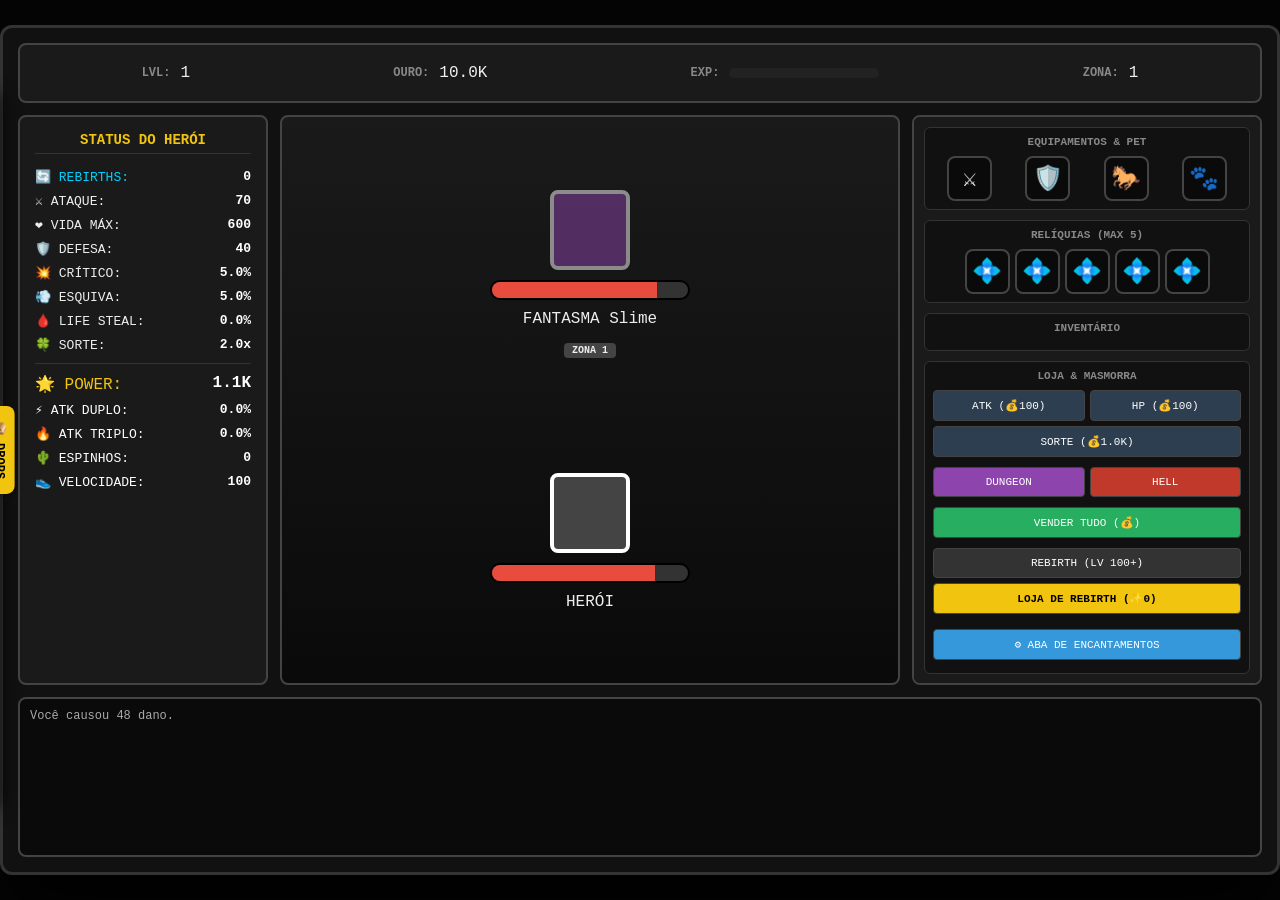
==== commit 531bb076: "SIDEBAR UPDATE: Added retractable drop panel to avoid UI overlap" ====
--- a/web/index.html
+++ b/web/index.html
@@ -7,6 +7,15 @@
     <link rel="stylesheet" href="style.css">
 </head>
 <body>
+    <!-- SIDEBAR DE DROPS -->
+    <div id="drop-sidebar" class="sidebar closed">
+        <button id="toggle-sidebar" onclick="toggleSidebar()">📦 DROPS</button>
+        <div id="sidebar-content">
+            <h4 style="color:#f1c40f; margin-bottom:10px; text-align:center; border-bottom:1px solid #444; padding-bottom:5px;">CHANCES DE DROP</h4>
+            <div id="drop-list" style="font-size: 11px; overflow-y: auto; max-height: 80vh;">Buscando inimigo...</div>
+        </div>
+    </div>
+
     <div id="game-container">
         <!-- BARRA SUPERIOR -->
         <div id="top-bar">
--- a/web/style.css
+++ b/web/style.css
@@ -48,6 +48,7 @@
     border: 2px solid #444;
     border-radius: 8px;
     padding: 15px;
+    overflow-y: auto;
 }
 
 #left-panel h3 { font-size: 14px; color: #f1c40f; margin-bottom: 15px; text-align: center; border-bottom: 1px solid #333; padding-bottom: 5px; }
@@ -69,7 +70,6 @@
 
 .entity-area { display: flex; flex-direction: column; align-items: center; gap: 10px; position: relative; width: 100%; }
 .sprite { width: 80px; height: 80px; background-color: #444; border: 4px solid #fff; border-radius: 8px; transition: transform 0.1s, background-color 0.2s; }
-.mount-sprite { position: absolute; width: 100px; height: 40px; background: rgba(255,255,255,0.1); bottom: 45px; border-radius: 50%; z-index: -1; }
 
 .hp-bar-container { width: 200px; height: 20px; background: #333; border: 2px solid #000; border-radius: 10px; position: relative; overflow: hidden; }
 .hp-bar { height: 100%; background: #e74c3c; width: 100%; transition: width 0.2s; }
@@ -93,7 +93,7 @@
 .panel-section { background: #111; border: 1px solid #333; border-radius: 6px; padding: 8px; }
 .panel-section h3 { font-size: 11px; color: #888; margin-bottom: 8px; text-align: center; }
 
-.equip-slots { display: flex; justify-content: space-around; gap: 5px; }
+.equip-slots { display: flex; justify-content: space-around; gap: 5px; flex-wrap: wrap; }
 .slot {
     width: 45px;
     height: 45px;
@@ -129,31 +129,38 @@
     font-size: 20px;
     cursor: pointer;
 }
-.item-slot:hover { border-color: #aaa; }
-
-/* RARIDADES */
+
+/* RARIDADES CORES E EFEITOS */
 .common { border-color: #7f8c8d; }
-.uncommon { border-color: #2ecc71; }
-.rare { border-color: #3498db; }
-.epic { border-color: #9b59b6; }
-.legendary { border-color: #f1c40f; box-shadow: inset 0 0 10px rgba(241,196,15,0.3); }
-.mythic { border-color: #e67e22; box-shadow: inset 0 0 10px rgba(230,126,34,0.5); }
-.celestial { border-color: #1abc9c; animation: glow-celestial 2s infinite; }
-.void { border-color: #8e44ad; background: #000; box-shadow: 0 0 15px #8e44ad; }
+.uncommon { border-color: #2ecc71; box-shadow: 0 0 5px #2ecc71; }
+.rare { border-color: #3498db; box-shadow: 0 0 8px #3498db; }
+.epic { border-color: #9b59b6; box-shadow: 0 0 10px #9b59b6; }
+.legendary { border-color: #f1c40f; box-shadow: 0 0 12px #f1c40f; animation: pulse 2s infinite; }
+.mythic { border-color: #e67e22; box-shadow: 0 0 15px #e67e22; }
+.celestial { border-color: #1abc9c; box-shadow: 0 0 18px #1abc9c; }
+.void { border-color: #8e44ad; background: #000; box-shadow: 0 0 20px #8e44ad; }
 .ancient { border-color: #c0392b; animation: pulse-red 1.5s infinite; }
-.godly { border-color: #ffffff; box-shadow: 0 0 20px #fff; }
-
-/* NOVAS RARIDADES APELONAS */
-.ethereal { border-color: #00d2ff; box-shadow: 0 0 25px #00d2ff; }
-.infernal { border-color: #ff4b2b; box-shadow: 0 0 30px #ff4b2b; }
-.galactic { border-color: #3a1c71; background: linear-gradient(45deg, #3a1c71, #d76d77); }
+.godly { border-color: #ffffff; box-shadow: 0 0 25px #fff; }
+.ethereal { border-color: #00d2ff; box-shadow: 0 0 30px #00d2ff; }
+.infernal { border-color: #ff4b2b; box-shadow: 0 0 35px #ff4b2b; }
+.galactic { border-color: #3a1c71; background: linear-gradient(45deg, #3a1c71, #d76d77); box-shadow: 0 0 40px #3a1c71; }
 .dimensional { border-color: #ee0979; animation: dimensional-shift 3s infinite; }
-.universal { border-color: #ff00cc; box-shadow: 0 0 40px #ff00cc; }
-.eternal { border-color: #00f2fe; background: #000; border-style: double; }
+.universal { border-color: #ff00cc; box-shadow: 0 0 50px #ff00cc; }
+.eternal { border-width: 3px; animation: rgb-glow 3s infinite linear; }
 .infinite { border-color: #74ebd5; animation: infinite-glow 4s infinite; }
-.omnipotent { border-color: #f9d423; box-shadow: 0 0 50px #f9d423; border-width: 4px; }
-.manus-god { border-color: #ff0000; background: #000; box-shadow: 0 0 60px #ff0000; border-width: 5px; }
-.the-end { border-color: #000; background: #fff; color: #000; box-shadow: 0 0 100px #fff; }
+.omnipotent { border-color: #f9d423; box-shadow: 0 0 70px #f9d423; border-width: 4px; }
+.manus-god { border-color: #ff0000; background: #000; box-shadow: 0 0 80px #ff0000; border-width: 5px; }
+.the-end { border-color: #000; background: #fff; color: #000; box-shadow: 0 0 100px #fff; border-width: 6px; }
+
+/* ANIMAÇÕES DE RARIDADE */
+@keyframes rgb-glow {
+    0% { border-color: #ff0000; box-shadow: 0 0 15px #ff0000; }
+    33% { border-color: #00ff00; box-shadow: 0 0 15px #00ff00; }
+    66% { border-color: #0000ff; box-shadow: 0 0 15px #0000ff; }
+    100% { border-color: #ff0000; box-shadow: 0 0 15px #ff0000; }
+}
+
+.eternal-glow { animation: rgb-glow 3s infinite linear !important; }
 
 /* LOG DE BATALHA */
 #battle-log {
@@ -166,8 +173,6 @@
     overflow-y: auto;
     color: #aaa;
 }
-#battle-log p { margin-bottom: 4px; border-bottom: 1px solid #1a1a1a; }
-#battle-log span { font-weight: bold; }
 
 /* SHOP */
 .shop-btn {
@@ -180,8 +185,67 @@
     font-size: 11px;
     cursor: pointer;
     border-radius: 4px;
-}
-.shop-btn:hover { background: #34495e; }
+    transition: filter 0.2s;
+}
+.shop-btn:hover { filter: brightness(1.2); }
+
+/* SIDEBAR */
+.sidebar {
+    position: fixed;
+    top: 50%;
+    left: 0;
+    transform: translateY(-50%);
+    width: 250px;
+    height: 80vh;
+    background: rgba(15, 15, 15, 0.98);
+    border: 2px solid #f1c40f;
+    border-left: none;
+    border-radius: 0 12px 12px 0;
+    z-index: 2000;
+    transition: left 0.4s cubic-bezier(0.175, 0.885, 0.32, 1.275);
+    padding: 20px;
+    box-shadow: 5px 0 15px rgba(0,0,0,0.5);
+}
+
+.sidebar.closed {
+    left: -250px;
+}
+
+#toggle-sidebar {
+    position: absolute;
+    right: -45px;
+    top: 50%;
+    transform: translateY(-50%) rotate(90deg);
+    background: #f1c40f;
+    color: #000;
+    border: none;
+    padding: 8px 15px;
+    font-weight: bold;
+    font-size: 12px;
+    cursor: pointer;
+    border-radius: 8px 8px 0 0;
+    box-shadow: 2px -2px 5px rgba(0,0,0,0.3);
+    white-space: nowrap;
+}
+
+#sidebar-content {
+    height: 100%;
+    overflow-y: auto;
+}
+
+.enchant-slot {
+    border-radius: 4px;
+    font-size: 16px;
+    transition: all 0.2s;
+}
+.enchant-slot:hover:not(.locked) {
+    background: #222 !important;
+    transform: scale(1.1);
+}
+.enchant-slot.locked {
+    opacity: 0.5;
+    filter: grayscale(1);
+}
 
 /* TOOLTIP */
 .tooltip {
@@ -195,20 +259,15 @@
     pointer-events: none;
     box-shadow: 0 10px 30px rgba(0,0,0,0.8);
 }
-.tooltip-header { font-size: 16px; font-weight: bold; margin-bottom: 5px; text-align: center; }
-.tooltip-stat { display: flex; justify-content: space-between; font-size: 13px; margin-bottom: 4px; }
-.stat-up { color: #2ecc71; }
-.stat-down { color: #e74c3c; }
-
-/* ANIMAÇÕES */
+
+/* ANIMAÇÕES GERAIS */
 @keyframes attack-player { 0% { transform: translateX(0); } 50% { transform: translateX(50px); } 100% { transform: translateX(0); } }
 @keyframes attack-enemy { 0% { transform: translateX(0); } 50% { transform: translateX(-50px); } 100% { transform: translateX(0); } }
 .attack-player { animation: attack-player 0.15s; }
 .attack-enemy { animation: attack-enemy 0.15s; }
 .damage-flash { background-color: #ff0000 !important; transform: scale(1.1); }
 
-@keyframes pulse { 0% { transform: scale(1); } 50% { transform: scale(1.1); } 100% { transform: scale(1); } }
-@keyframes glow-celestial { 0% { box-shadow: 0 0 5px #1abc9c; } 50% { box-shadow: 0 0 20px #1abc9c; } 100% { box-shadow: 0 0 5px #1abc9c; } }
+@keyframes pulse { 0% { transform: scale(1); } 50% { transform: scale(1.05); } 100% { transform: scale(1); } }
 @keyframes pulse-red { 0% { border-color: #c0392b; } 50% { border-color: #ff0000; box-shadow: 0 0 15px #ff0000; } 100% { border-color: #c0392b; } }
 @keyframes dimensional-shift { 0% { transform: skew(0deg); } 25% { transform: skew(5deg); } 75% { transform: skew(-5deg); } 100% { transform: skew(0deg); } }
 @keyframes infinite-glow { 0% { filter: hue-rotate(0deg); } 100% { filter: hue-rotate(360deg); } }
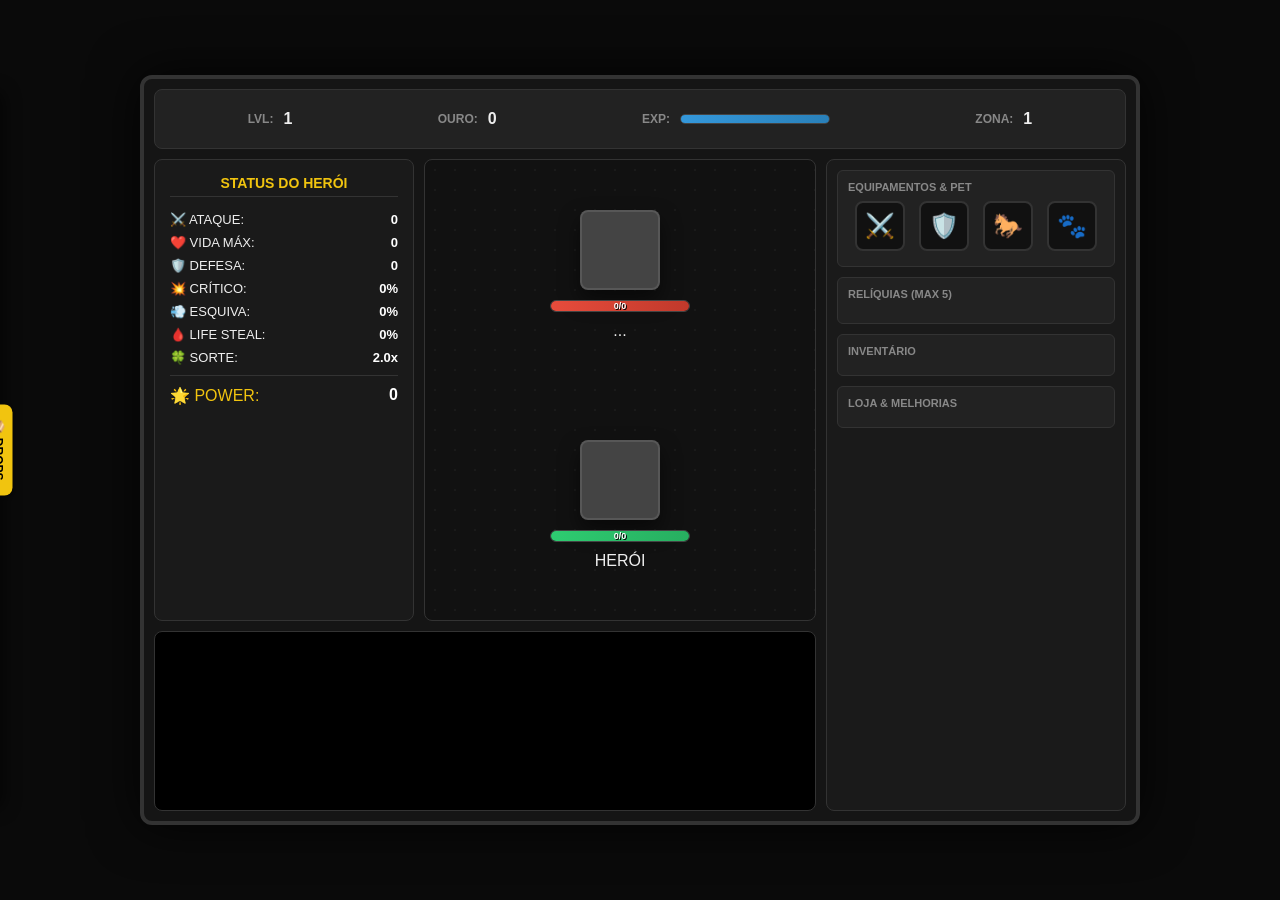
==== commit 19ee9d0c: "HARDCORE & TALENTS UPDATE: Added Talent Tree, Enemy Debuffs, and Visual Enhancements" ====
--- a/web/index.html
+++ b/web/index.html
@@ -3,7 +3,7 @@
 <head>
     <meta charset="UTF-8">
     <meta name="viewport" content="width=device-width, initial-scale=1.0">
-    <title>Bit Heroes Clone - MEGA UPDATE 2.0</title>
+    <title>Bit Heroes Clone - HARDCORE & TALENTS</title>
     <link rel="stylesheet" href="style.css">
 </head>
 <body>
@@ -64,11 +64,9 @@
                     <span id="enemy-hp-text">0/0</span>
                 </div>
                 <span id="enemy-name">...</span>
-                <span id="enemy-type" class="badge">ZONA 1</span>
             </div>
 
             <div id="player-area" class="entity-area">
-                <div id="mount-sprite" class="mount-sprite"></div>
                 <div id="player-sprite" class="sprite"></div>
                 <div class="hp-bar-container">
                     <div id="player-hp-bar-inner" class="hp-bar"></div>
@@ -96,13 +94,13 @@
                 </div>
             </div>
 
-            <div class="panel-section">
+            <div id="inventory-section" class="panel-section">
                 <h3>INVENTÁRIO</h3>
                 <div id="inventory-grid" class="grid"></div>
             </div>
             
-            <div class="panel-section">
-                <h3>LOJA & MASMORRA</h3>
+            <div id="shop-section" class="panel-section">
+                <h3>LOJA & MELHORIAS</h3>
                 <div id="shop-container"></div>
             </div>
         </div>
--- a/web/style.css
+++ b/web/style.css
@@ -1,273 +1,96 @@
-* { box-sizing: border-box; margin: 0; padding: 0; font-family: 'Courier New', Courier, monospace; image-rendering: pixelated; }
-
-body {
-    background-color: #050505;
-    color: #eee;
-    display: flex;
-    justify-content: center;
-    align-items: center;
-    height: 100vh;
-    overflow: hidden;
-}
+* { box-sizing: border-box; margin: 0; padding: 0; font-family: 'Segoe UI', Tahoma, Geneva, Verdana, sans-serif; }
+body { background: #0a0a0a; color: #eee; display: flex; justify-content: center; align-items: center; min-height: 100vh; overflow: hidden; }
 
 #game-container {
-    width: 1300px;
-    height: 850px;
-    background-color: #111;
-    border: 3px solid #333;
-    border-radius: 12px;
-    display: grid;
-    grid-template-columns: 250px 1fr 350px;
-    grid-template-rows: 60px 1fr 160px;
-    gap: 12px;
-    padding: 15px;
-    box-shadow: 0 40px 80px rgba(0,0,0,0.9);
-    position: relative;
+    width: 1000px; height: 750px; background: #151515; border: 4px solid #333; border-radius: 12px;
+    display: grid; grid-template-areas: "top top top" "left battle right" "log log right";
+    grid-template-columns: 260px 1fr 300px; grid-template-rows: 60px 1fr 180px; gap: 10px; padding: 10px; position: relative;
+    box-shadow: 0 0 50px rgba(0,0,0,0.8);
 }
 
 /* BARRA SUPERIOR */
-#top-bar {
-    grid-column: 1 / span 3;
-    background-color: #1a1a1a;
-    border: 2px solid #444;
-    border-radius: 8px;
-    display: flex;
-    justify-content: space-around;
-    align-items: center;
-    padding: 0 20px;
-}
-
-.stat-group { display: flex; align-items: center; gap: 10px; }
-.label { color: #888; font-size: 12px; font-weight: bold; }
-.exp-bar-container { width: 150px; height: 10px; background: #222; border-radius: 5px; overflow: hidden; }
-.exp-bar { height: 100%; background: #3498db; width: 0%; transition: width 0.3s; }
+#top-bar { grid-area: top; background: #222; border-radius: 8px; display: flex; align-items: center; justify-content: space-around; padding: 0 20px; border: 1px solid #333; }
+.stat-group { display: flex; align-items: center; gap: 10px; font-weight: bold; }
+.label { color: #888; font-size: 12px; text-transform: uppercase; }
+.exp-bar-container { width: 150px; height: 10px; background: #333; border-radius: 5px; overflow: hidden; border: 1px solid #444; }
+.exp-bar { height: 100%; background: linear-gradient(90deg, #3498db, #2980b9); transition: width 0.3s; box-shadow: 0 0 10px rgba(52,152,219,0.5); }
 
 /* PAINEL ESQUERDO */
-#left-panel {
-    background-color: #1a1a1a;
-    border: 2px solid #444;
-    border-radius: 8px;
-    padding: 15px;
-    overflow-y: auto;
-}
-
-#left-panel h3 { font-size: 14px; color: #f1c40f; margin-bottom: 15px; text-align: center; border-bottom: 1px solid #333; padding-bottom: 5px; }
-.stat-row { display: flex; justify-content: space-between; margin-bottom: 8px; font-size: 13px; }
-.stat-row .val { color: #fff; font-weight: bold; }
+#left-panel { grid-area: left; background: #1a1a1a; border-radius: 8px; padding: 15px; border: 1px solid #333; overflow-y: auto; }
+#left-panel h3 { font-size: 14px; color: #f1c40f; text-align: center; margin-bottom: 15px; border-bottom: 1px solid #333; padding-bottom: 5px; }
+.stat-row { display: flex; justify-content: space-between; margin-bottom: 8px; font-size: 13px; font-family: 'Courier New', Courier, monospace; }
+.stat-row .val { font-weight: bold; color: #fff; }
 
 /* CENA DE BATALHA */
-#battle-scene {
-    background: linear-gradient(to bottom, #1a1a1a, #0a0a0a);
-    border: 2px solid #444;
-    border-radius: 8px;
-    display: flex;
-    flex-direction: column;
-    justify-content: space-around;
-    align-items: center;
-    padding: 20px;
-    position: relative;
-}
+#battle-scene { grid-area: battle; background: #111; border-radius: 8px; position: relative; display: flex; flex-direction: column; justify-content: space-around; align-items: center; border: 1px solid #333; overflow: hidden; background-image: radial-gradient(circle, #1a1a1a 1px, transparent 1px); background-size: 20px 20px; }
+.entity-area { display: flex; flex-direction: column; align-items: center; gap: 10px; position: relative; transition: all 0.3s; }
+.sprite { width: 80px; height: 80px; background: #444; border-radius: 8px; position: relative; box-shadow: 0 10px 20px rgba(0,0,0,0.5); transition: transform 0.2s, box-shadow 0.3s; border: 2px solid rgba(255,255,255,0.1); }
+.mount-sprite { position: absolute; bottom: -10px; width: 100px; height: 40px; background: rgba(255,255,255,0.1); border-radius: 50%; filter: blur(5px); z-index: -1; }
 
-.entity-area { display: flex; flex-direction: column; align-items: center; gap: 10px; position: relative; width: 100%; }
-.sprite { width: 80px; height: 80px; background-color: #444; border: 4px solid #fff; border-radius: 8px; transition: transform 0.1s, background-color 0.2s; }
+/* ANIMAÇÕES DE BATALHA */
+.attack-player { transform: translateY(-40px) scale(1.1); }
+.attack-enemy { transform: translateY(40px) scale(1.1); }
+.damage-flash { animation: flash 0.15s; }
+@keyframes flash { 0% { filter: brightness(5); transform: translateX(-5px); } 50% { transform: translateX(5px); } 100% { filter: brightness(1); transform: translateX(0); } }
 
-.hp-bar-container { width: 200px; height: 20px; background: #333; border: 2px solid #000; border-radius: 10px; position: relative; overflow: hidden; }
-.hp-bar { height: 100%; background: #e74c3c; width: 100%; transition: width 0.2s; }
-.hp-bar-container span { position: absolute; width: 100%; text-align: center; font-size: 11px; font-weight: bold; line-height: 16px; color: #fff; text-shadow: 1px 1px #000; }
-
-.badge { padding: 2px 8px; border-radius: 4px; font-size: 10px; font-weight: bold; background: #444; margin-top: 5px; }
-.badge.boss { background: #f1c40f; color: #000; animation: pulse 1s infinite; }
+.hp-bar-container { width: 140px; height: 12px; background: #333; border-radius: 6px; border: 1px solid #444; position: relative; overflow: hidden; }
+.hp-bar { height: 100%; background: linear-gradient(90deg, #e74c3c, #c0392b); transition: width 0.3s; }
+#player-hp-bar-inner { background: linear-gradient(90deg, #2ecc71, #27ae60); }
+.hp-bar-container span { position: absolute; width: 100%; text-align: center; font-size: 9px; font-weight: bold; top: 0; line-height: 10px; color: #fff; text-shadow: 1px 1px #000; }
 
 /* PAINEL DIREITO */
-#right-panel {
-    background-color: #1a1a1a;
-    border: 2px solid #444;
-    border-radius: 8px;
-    padding: 10px;
-    display: flex;
-    flex-direction: column;
-    gap: 10px;
-    overflow-y: auto;
-}
+#right-panel { grid-area: right; background: #1a1a1a; border-radius: 8px; padding: 10px; border: 1px solid #333; display: flex; flex-direction: column; gap: 10px; overflow-y: auto; }
+.panel-section { background: #222; padding: 10px; border-radius: 6px; border: 1px solid #333; }
+.panel-section h3 { font-size: 11px; color: #888; text-transform: uppercase; margin-bottom: 8px; }
+.equip-slots { display: flex; justify-content: space-around; margin-bottom: 5px; }
+.slot { width: 50px; height: 50px; background: #111; border: 2px solid #333; border-radius: 8px; display: flex; align-items: center; justify-content: center; font-size: 24px; cursor: pointer; transition: all 0.2s; position: relative; }
+.slot:hover { border-color: #555; transform: scale(1.05); }
 
-.panel-section { background: #111; border: 1px solid #333; border-radius: 6px; padding: 8px; }
-.panel-section h3 { font-size: 11px; color: #888; margin-bottom: 8px; text-align: center; }
-
-.equip-slots { display: flex; justify-content: space-around; gap: 5px; flex-wrap: wrap; }
-.slot {
-    width: 45px;
-    height: 45px;
-    background-color: #0a0a0a;
-    border: 2px solid #444;
-    border-radius: 8px;
-    display: flex;
-    align-items: center;
-    justify-content: center;
-    font-size: 24px;
-    cursor: pointer;
-    transition: transform 0.1s, border-color 0.2s;
-}
-.slot:hover { border-color: #fff; transform: translateY(-2px); }
-
-.grid {
-    display: grid;
-    grid-template-columns: repeat(4, 1fr);
-    gap: 6px;
-    max-height: 150px;
-    overflow-y: auto;
-    padding-right: 5px;
-}
-
-.item-slot {
-    aspect-ratio: 1;
-    background-color: #111;
-    border: 2px solid #333;
-    border-radius: 6px;
-    display: flex;
-    align-items: center;
-    justify-content: center;
-    font-size: 20px;
-    cursor: pointer;
-}
-
-/* RARIDADES CORES E EFEITOS */
-.common { border-color: #7f8c8d; }
-.uncommon { border-color: #2ecc71; box-shadow: 0 0 5px #2ecc71; }
-.rare { border-color: #3498db; box-shadow: 0 0 8px #3498db; }
-.epic { border-color: #9b59b6; box-shadow: 0 0 10px #9b59b6; }
-.legendary { border-color: #f1c40f; box-shadow: 0 0 12px #f1c40f; animation: pulse 2s infinite; }
-.mythic { border-color: #e67e22; box-shadow: 0 0 15px #e67e22; }
-.celestial { border-color: #1abc9c; box-shadow: 0 0 18px #1abc9c; }
-.void { border-color: #8e44ad; background: #000; box-shadow: 0 0 20px #8e44ad; }
-.ancient { border-color: #c0392b; animation: pulse-red 1.5s infinite; }
-.godly { border-color: #ffffff; box-shadow: 0 0 25px #fff; }
-.ethereal { border-color: #00d2ff; box-shadow: 0 0 30px #00d2ff; }
-.infernal { border-color: #ff4b2b; box-shadow: 0 0 35px #ff4b2b; }
-.galactic { border-color: #3a1c71; background: linear-gradient(45deg, #3a1c71, #d76d77); box-shadow: 0 0 40px #3a1c71; }
-.dimensional { border-color: #ee0979; animation: dimensional-shift 3s infinite; }
-.universal { border-color: #ff00cc; box-shadow: 0 0 50px #ff00cc; }
-.eternal { border-width: 3px; animation: rgb-glow 3s infinite linear; }
-.infinite { border-color: #74ebd5; animation: infinite-glow 4s infinite; }
-.omnipotent { border-color: #f9d423; box-shadow: 0 0 70px #f9d423; border-width: 4px; }
-.manus-god { border-color: #ff0000; background: #000; box-shadow: 0 0 80px #ff0000; border-width: 5px; }
-.the-end { border-color: #000; background: #fff; color: #000; box-shadow: 0 0 100px #fff; border-width: 6px; }
-
-/* ANIMAÇÕES DE RARIDADE */
-@keyframes rgb-glow {
-    0% { border-color: #ff0000; box-shadow: 0 0 15px #ff0000; }
-    33% { border-color: #00ff00; box-shadow: 0 0 15px #00ff00; }
-    66% { border-color: #0000ff; box-shadow: 0 0 15px #0000ff; }
-    100% { border-color: #ff0000; box-shadow: 0 0 15px #ff0000; }
-}
-
-.eternal-glow { animation: rgb-glow 3s infinite linear !important; }
+.grid { display: grid; grid-template-columns: repeat(4, 1fr); gap: 5px; max-height: 200px; overflow-y: auto; padding-right: 5px; }
+.item-slot { width: 100%; aspect-ratio: 1; background: #111; border: 1px solid #333; border-radius: 4px; display: flex; align-items: center; justify-content: center; font-size: 20px; cursor: pointer; transition: all 0.2s; }
+.item-slot:hover { transform: scale(1.1); z-index: 10; border-color: #666; }
 
 /* LOG DE BATALHA */
-#battle-log {
-    grid-column: 1 / span 3;
-    background-color: #0a0a0a;
-    border: 2px solid #444;
-    border-radius: 8px;
-    padding: 10px;
-    font-size: 12px;
-    overflow-y: auto;
-    color: #aaa;
-}
+#battle-log { grid-area: log; background: #000; border-radius: 8px; padding: 10px; border: 1px solid #333; font-family: 'Courier New', Courier, monospace; font-size: 12px; overflow-y: auto; color: #aaa; line-height: 1.4; }
+#battle-log p { margin-bottom: 4px; border-left: 2px solid #333; padding-left: 8px; }
 
-/* SHOP */
-.shop-btn {
-    width: 100%;
-    padding: 8px;
-    margin-bottom: 5px;
-    background: #2c3e50;
-    border: 1px solid #444;
-    color: #fff;
-    font-size: 11px;
-    cursor: pointer;
-    border-radius: 4px;
-    transition: filter 0.2s;
-}
-.shop-btn:hover { filter: brightness(1.2); }
+/* RARIDADES */
+.common { border-color: #7f8c8d; box-shadow: inset 0 0 10px rgba(127,140,141,0.2); }
+.uncommon { border-color: #2ecc71; box-shadow: inset 0 0 10px rgba(46,204,113,0.2); }
+.rare { border-color: #3498db; box-shadow: inset 0 0 10px rgba(52,152,219,0.2); }
+.epic { border-color: #9b59b6; box-shadow: inset 0 0 15px rgba(155,89,182,0.3); }
+.legendary { border-color: #f1c40f; box-shadow: 0 0 10px rgba(241,196,15,0.4); animation: pulse-gold 2s infinite; }
+.mythic { border-color: #e67e22; box-shadow: 0 0 15px rgba(230,126,34,0.5); }
+.eternal { border-color: #fff; animation: rainbow-border 3s linear infinite; box-shadow: 0 0 20px rgba(255,255,255,0.5); }
 
-/* SIDEBAR */
-.sidebar {
-    position: fixed;
-    top: 50%;
-    left: 0;
-    transform: translateY(-50%);
-    width: 250px;
-    height: 80vh;
-    background: rgba(15, 15, 15, 0.98);
-    border: 2px solid #f1c40f;
-    border-left: none;
-    border-radius: 0 12px 12px 0;
-    z-index: 2000;
-    transition: left 0.4s cubic-bezier(0.175, 0.885, 0.32, 1.275);
-    padding: 20px;
-    box-shadow: 5px 0 15px rgba(0,0,0,0.5);
-}
-
-.sidebar.closed {
-    left: -250px;
-}
-
-#toggle-sidebar {
-    position: absolute;
-    right: -45px;
-    top: 50%;
-    transform: translateY(-50%) rotate(90deg);
-    background: #f1c40f;
-    color: #000;
-    border: none;
-    padding: 8px 15px;
-    font-weight: bold;
-    font-size: 12px;
-    cursor: pointer;
-    border-radius: 8px 8px 0 0;
-    box-shadow: 2px -2px 5px rgba(0,0,0,0.3);
-    white-space: nowrap;
-}
-
-#sidebar-content {
-    height: 100%;
-    overflow-y: auto;
-}
-
-.enchant-slot {
-    border-radius: 4px;
-    font-size: 16px;
-    transition: all 0.2s;
-}
-.enchant-slot:hover:not(.locked) {
-    background: #222 !important;
-    transform: scale(1.1);
-}
-.enchant-slot.locked {
-    opacity: 0.5;
-    filter: grayscale(1);
+@keyframes pulse-gold { 0% { box-shadow: 0 0 5px #f1c40f; } 50% { box-shadow: 0 0 20px #f1c40f; } 100% { box-shadow: 0 0 5px #f1c40f; } }
+@keyframes rainbow-border {
+    0% { border-color: #ff0000; box-shadow: 0 0 15px #ff0000; }
+    20% { border-color: #ffcc00; box-shadow: 0 0 15px #ffcc00; }
+    40% { border-color: #00ff00; box-shadow: 0 0 15px #00ff00; }
+    60% { border-color: #00ffff; box-shadow: 0 0 15px #00ffff; }
+    80% { border-color: #0000ff; box-shadow: 0 0 15px #0000ff; }
+    100% { border-color: #ff00ff; box-shadow: 0 0 15px #ff00ff; }
 }
 
 /* TOOLTIP */
-.tooltip {
-    position: fixed;
-    z-index: 1000;
-    background: rgba(0,0,0,0.95);
-    border: 2px solid #fff;
-    border-radius: 8px;
-    padding: 15px;
-    width: 250px;
-    pointer-events: none;
-    box-shadow: 0 10px 30px rgba(0,0,0,0.8);
-}
+.tooltip { position: fixed; background: rgba(0,0,0,0.95); border: 2px solid #444; padding: 15px; border-radius: 10px; z-index: 3000; pointer-events: none; width: 220px; box-shadow: 0 10px 30px rgba(0,0,0,0.8); }
+.tooltip-header { font-weight: bold; font-size: 16px; margin-bottom: 10px; text-align: center; border-bottom: 1px solid #333; padding-bottom: 5px; }
+.tooltip-stat { display: flex; justify-content: space-between; font-size: 12px; margin-bottom: 4px; }
+.stat-up { color: #2ecc71; font-weight: bold; }
+.stat-down { color: #e74c3c; font-weight: bold; }
 
-/* ANIMAÇÕES GERAIS */
-@keyframes attack-player { 0% { transform: translateX(0); } 50% { transform: translateX(50px); } 100% { transform: translateX(0); } }
-@keyframes attack-enemy { 0% { transform: translateX(0); } 50% { transform: translateX(-50px); } 100% { transform: translateX(0); } }
-.attack-player { animation: attack-player 0.15s; }
-.attack-enemy { animation: attack-enemy 0.15s; }
-.damage-flash { background-color: #ff0000 !important; transform: scale(1.1); }
+/* SIDEBAR */
+.sidebar { position: fixed; top: 50%; left: 0; transform: translateY(-50%); width: 250px; height: 80vh; background: rgba(15, 15, 15, 0.98); border: 2px solid #f1c40f; border-left: none; border-radius: 0 12px 12px 0; z-index: 2000; transition: left 0.4s cubic-bezier(0.175, 0.885, 0.32, 1.275); padding: 20px; box-shadow: 5px 0 15px rgba(0,0,0,0.5); }
+.sidebar.closed { left: -250px; }
+#toggle-sidebar { position: absolute; right: -45px; top: 50%; transform: translateY(-50%) rotate(90deg); background: #f1c40f; color: #000; border: none; padding: 8px 15px; font-weight: bold; font-size: 12px; cursor: pointer; border-radius: 8px 8px 0 0; box-shadow: 2px -2px 5px rgba(0,0,0,0.3); white-space: nowrap; }
 
-@keyframes pulse { 0% { transform: scale(1); } 50% { transform: scale(1.05); } 100% { transform: scale(1); } }
-@keyframes pulse-red { 0% { border-color: #c0392b; } 50% { border-color: #ff0000; box-shadow: 0 0 15px #ff0000; } 100% { border-color: #c0392b; } }
-@keyframes dimensional-shift { 0% { transform: skew(0deg); } 25% { transform: skew(5deg); } 75% { transform: skew(-5deg); } 100% { transform: skew(0deg); } }
-@keyframes infinite-glow { 0% { filter: hue-rotate(0deg); } 100% { filter: hue-rotate(360deg); } }
+/* LOJA & BOTÕES */
+.shop-btn { width: 100%; padding: 10px; background: #333; color: #fff; border: 1px solid #444; border-radius: 6px; cursor: pointer; font-size: 12px; font-weight: bold; transition: all 0.2s; margin-bottom: 5px; }
+.shop-btn:hover { background: #444; border-color: #666; transform: translateY(-2px); }
+
+/* SCROLLBAR */
+::-webkit-scrollbar { width: 6px; }
+::-webkit-scrollbar-track { background: #111; }
+::-webkit-scrollbar-thumb { background: #333; border-radius: 3px; }
+::-webkit-scrollbar-thumb:hover { background: #444; }
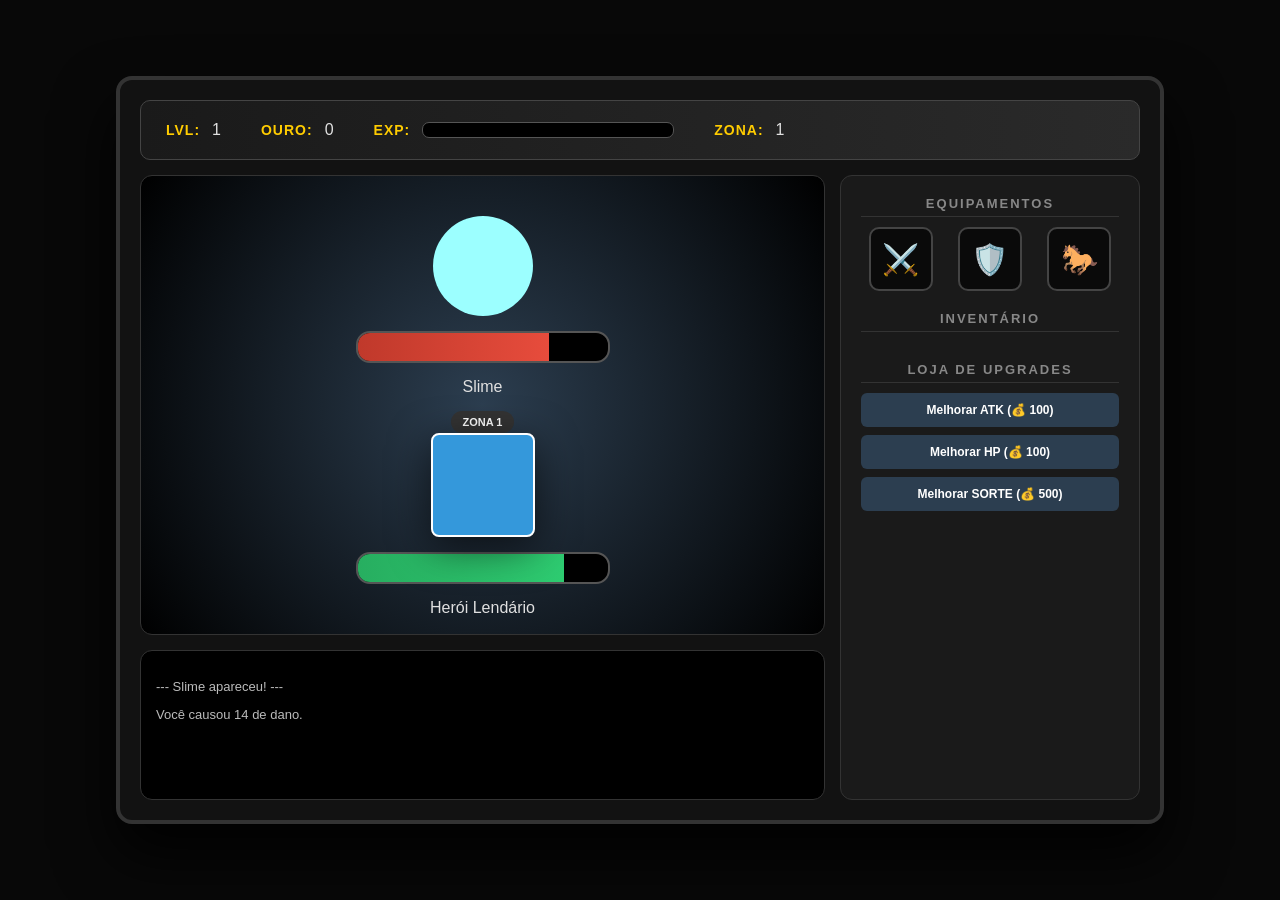
==== commit ef1d6a1a: "rollback: restaurando versão estável God Edition (100% funcional sem NaNs)" ====
--- a/web/index.html
+++ b/web/index.html
@@ -3,19 +3,10 @@
 <head>
     <meta charset="UTF-8">
     <meta name="viewport" content="width=device-width, initial-scale=1.0">
-    <title>Bit Heroes Clone - HARDCORE & TALENTS</title>
+    <title>Bit Heroes Clone - God Edition</title>
     <link rel="stylesheet" href="style.css">
 </head>
 <body>
-    <!-- SIDEBAR DE DROPS -->
-    <div id="drop-sidebar" class="sidebar closed">
-        <button id="toggle-sidebar" onclick="toggleSidebar()">📦 DROPS</button>
-        <div id="sidebar-content">
-            <h4 style="color:#f1c40f; margin-bottom:10px; text-align:center; border-bottom:1px solid #444; padding-bottom:5px;">CHANCES DE DROP</h4>
-            <div id="drop-list" style="font-size: 11px; overflow-y: auto; max-height: 80vh;">Buscando inimigo...</div>
-        </div>
-    </div>
-
     <div id="game-container">
         <!-- BARRA SUPERIOR -->
         <div id="top-bar">
@@ -39,22 +30,6 @@
             </div>
         </div>
 
-        <!-- PAINEL ESQUERDO: STATUS TOTAIS -->
-        <div id="left-panel">
-            <h3>STATUS DO HERÓI</h3>
-            <div id="stats-list">
-                <div class="stat-row"><span>⚔️ ATAQUE:</span> <span id="stat-atk" class="val">0</span></div>
-                <div class="stat-row"><span>❤️ VIDA MÁX:</span> <span id="stat-hp" class="val">0</span></div>
-                <div class="stat-row"><span>🛡️ DEFESA:</span> <span id="stat-def" class="val">0</span></div>
-                <div class="stat-row"><span>💥 CRÍTICO:</span> <span id="stat-crit" class="val">0%</span></div>
-                <div class="stat-row"><span>💨 ESQUIVA:</span> <span id="stat-evade" class="val">0%</span></div>
-                <div class="stat-row"><span>🩸 LIFE STEAL:</span> <span id="stat-lifesteal" class="val">0%</span></div>
-                <div class="stat-row"><span>🍀 SORTE:</span> <span id="stat-luck" class="val">2.0x</span></div>
-                <hr style="border:0; border-top:1px solid #333; margin:10px 0;">
-                <div class="stat-row" style="color:#f1c40f; font-size:16px;"><span>🌟 POWER:</span> <span id="stat-pr" class="val">0</span></div>
-            </div>
-        </div>
-
         <!-- CENA DE BATALHA -->
         <div id="battle-scene">
             <div id="enemy-area" class="entity-area">
@@ -63,52 +38,49 @@
                     <div id="enemy-hp-bar-inner" class="hp-bar"></div>
                     <span id="enemy-hp-text">0/0</span>
                 </div>
-                <span id="enemy-name">...</span>
+                <span id="enemy-name">Carregando...</span>
+                <span id="enemy-type" class="badge">ZONA 1</span>
             </div>
 
             <div id="player-area" class="entity-area">
+                <div id="mount-sprite" class="mount-sprite"></div>
                 <div id="player-sprite" class="sprite"></div>
                 <div class="hp-bar-container">
                     <div id="player-hp-bar-inner" class="hp-bar"></div>
                     <span id="player-hp-text">0/0</span>
                 </div>
-                <span id="player-name">HERÓI</span>
+                <span id="player-name">Herói Lendário</span>
             </div>
         </div>
 
-        <!-- PAINEL DIREITO: EQUIPAMENTOS E INVENTÁRIO -->
+        <!-- PAINEL DIREITO: EQUIPAMENTOS, MONTARIA E INVENTÁRIO -->
         <div id="right-panel">
             <div class="panel-section">
-                <h3>EQUIPAMENTOS & PET</h3>
+                <h3>EQUIPAMENTOS</h3>
                 <div class="equip-slots">
-                    <div class="slot" id="slot-weapon" title="Arma">⚔️</div>
-                    <div class="slot" id="slot-armor" title="Armadura">🛡️</div>
-                    <div class="slot" id="slot-mount" title="Montaria">🐎</div>
-                    <div class="slot" id="slot-pet" title="Pet">🐾</div>
+                    <div class="slot" id="slot-weapon" data-type="weapon">⚔️</div>
+                    <div class="slot" id="slot-armor" data-type="armor">🛡️</div>
+                    <div class="slot" id="slot-mount" data-type="mount">🐎</div>
                 </div>
             </div>
-            
             <div class="panel-section">
-                <h3>RELÍQUIAS (MAX 5)</h3>
-                <div id="relic-slots" class="equip-slots" style="justify-content: center; gap: 5px;">
-                </div>
-            </div>
-
-            <div id="inventory-section" class="panel-section">
                 <h3>INVENTÁRIO</h3>
                 <div id="inventory-grid" class="grid"></div>
             </div>
-            
-            <div id="shop-section" class="panel-section">
-                <h3>LOJA & MELHORIAS</h3>
-                <div id="shop-container"></div>
+            <div class="panel-section">
+                <h3>LOJA DE UPGRADES</h3>
+                <div id="shop-container">
+                    <button class="shop-btn" id="upgrade-atk">Melhorar ATK (💰 100)</button>
+                    <button class="shop-btn" id="upgrade-hp">Melhorar HP (💰 100)</button>
+                    <button class="shop-btn" id="upgrade-luck">Melhorar SORTE (💰 500)</button>
+                </div>
             </div>
         </div>
 
         <!-- LOG DE BATALHA -->
         <div id="battle-log"></div>
 
-        <!-- TOOLTIP -->
+        <!-- TOOLTIP DINÂMICO -->
         <div id="tooltip" class="tooltip" style="display: none;"></div>
     </div>
     <script src="game.js"></script>
--- a/web/style.css
+++ b/web/style.css
@@ -1,96 +1,278 @@
-* { box-sizing: border-box; margin: 0; padding: 0; font-family: 'Segoe UI', Tahoma, Geneva, Verdana, sans-serif; }
-body { background: #0a0a0a; color: #eee; display: flex; justify-content: center; align-items: center; min-height: 100vh; overflow: hidden; }
+body {
+    margin: 0;
+    padding: 0;
+    background-color: #080808;
+    color: #e0e0e0;
+    font-family: 'Segoe UI', Tahoma, Geneva, Verdana, sans-serif;
+    display: flex;
+    justify-content: center;
+    align-items: center;
+    height: 100vh;
+    overflow: hidden;
+}
 
 #game-container {
-    width: 1000px; height: 750px; background: #151515; border: 4px solid #333; border-radius: 12px;
-    display: grid; grid-template-areas: "top top top" "left battle right" "log log right";
-    grid-template-columns: 260px 1fr 300px; grid-template-rows: 60px 1fr 180px; gap: 10px; padding: 10px; position: relative;
-    box-shadow: 0 0 50px rgba(0,0,0,0.8);
+    width: 1000px;
+    height: 700px;
+    background-color: #121212;
+    border: 4px solid #333;
+    border-radius: 16px;
+    display: grid;
+    grid-template-columns: 1fr 300px;
+    grid-template-rows: 60px 1fr 150px;
+    gap: 15px;
+    padding: 20px;
+    box-shadow: 0 30px 60px rgba(0,0,0,0.9);
+    position: relative;
 }
 
 /* BARRA SUPERIOR */
-#top-bar { grid-area: top; background: #222; border-radius: 8px; display: flex; align-items: center; justify-content: space-around; padding: 0 20px; border: 1px solid #333; }
-.stat-group { display: flex; align-items: center; gap: 10px; font-weight: bold; }
-.label { color: #888; font-size: 12px; text-transform: uppercase; }
-.exp-bar-container { width: 150px; height: 10px; background: #333; border-radius: 5px; overflow: hidden; border: 1px solid #444; }
-.exp-bar { height: 100%; background: linear-gradient(90deg, #3498db, #2980b9); transition: width 0.3s; box-shadow: 0 0 10px rgba(52,152,219,0.5); }
-
-/* PAINEL ESQUERDO */
-#left-panel { grid-area: left; background: #1a1a1a; border-radius: 8px; padding: 15px; border: 1px solid #333; overflow-y: auto; }
-#left-panel h3 { font-size: 14px; color: #f1c40f; text-align: center; margin-bottom: 15px; border-bottom: 1px solid #333; padding-bottom: 5px; }
-.stat-row { display: flex; justify-content: space-between; margin-bottom: 8px; font-size: 13px; font-family: 'Courier New', Courier, monospace; }
-.stat-row .val { font-weight: bold; color: #fff; }
+#top-bar {
+    grid-column: 1 / span 2;
+    background: linear-gradient(90deg, #1a1a1a, #2a2a2a);
+    border-radius: 10px;
+    display: flex;
+    align-items: center;
+    padding: 0 25px;
+    gap: 40px;
+    border: 1px solid #444;
+}
+
+.stat-group { display: flex; align-items: center; gap: 12px; }
+.label { font-weight: bold; color: #ffcc00; font-size: 14px; text-transform: uppercase; letter-spacing: 1px; }
+
+.exp-bar-container {
+    width: 250px;
+    height: 14px;
+    background-color: #000;
+    border-radius: 7px;
+    overflow: hidden;
+    border: 1px solid #555;
+}
+
+.exp-bar {
+    width: 0%;
+    height: 100%;
+    background: linear-gradient(90deg, #3498db, #2980b9);
+    transition: width 0.5s cubic-bezier(0.4, 0, 0.2, 1);
+}
 
 /* CENA DE BATALHA */
-#battle-scene { grid-area: battle; background: #111; border-radius: 8px; position: relative; display: flex; flex-direction: column; justify-content: space-around; align-items: center; border: 1px solid #333; overflow: hidden; background-image: radial-gradient(circle, #1a1a1a 1px, transparent 1px); background-size: 20px 20px; }
-.entity-area { display: flex; flex-direction: column; align-items: center; gap: 10px; position: relative; transition: all 0.3s; }
-.sprite { width: 80px; height: 80px; background: #444; border-radius: 8px; position: relative; box-shadow: 0 10px 20px rgba(0,0,0,0.5); transition: transform 0.2s, box-shadow 0.3s; border: 2px solid rgba(255,255,255,0.1); }
-.mount-sprite { position: absolute; bottom: -10px; width: 100px; height: 40px; background: rgba(255,255,255,0.1); border-radius: 50%; filter: blur(5px); z-index: -1; }
-
-/* ANIMAÇÕES DE BATALHA */
-.attack-player { transform: translateY(-40px) scale(1.1); }
-.attack-enemy { transform: translateY(40px) scale(1.1); }
-.damage-flash { animation: flash 0.15s; }
-@keyframes flash { 0% { filter: brightness(5); transform: translateX(-5px); } 50% { transform: translateX(5px); } 100% { filter: brightness(1); transform: translateX(0); } }
-
-.hp-bar-container { width: 140px; height: 12px; background: #333; border-radius: 6px; border: 1px solid #444; position: relative; overflow: hidden; }
-.hp-bar { height: 100%; background: linear-gradient(90deg, #e74c3c, #c0392b); transition: width 0.3s; }
-#player-hp-bar-inner { background: linear-gradient(90deg, #2ecc71, #27ae60); }
-.hp-bar-container span { position: absolute; width: 100%; text-align: center; font-size: 9px; font-weight: bold; top: 0; line-height: 10px; color: #fff; text-shadow: 1px 1px #000; }
+#battle-scene {
+    grid-column: 1;
+    grid-row: 2;
+    background: radial-gradient(circle, #2c3e50 0%, #000 100%);
+    border-radius: 12px;
+    display: flex;
+    flex-direction: column;
+    justify-content: space-around;
+    padding: 40px;
+    border: 1px solid #333;
+    position: relative;
+    overflow: hidden;
+}
+
+.entity-area { display: flex; flex-direction: column; align-items: center; gap: 15px; position: relative; }
+
+.sprite {
+    width: 100px;
+    height: 100px;
+    background-size: contain;
+    background-repeat: no-repeat;
+    background-position: center;
+    image-rendering: pixelated;
+    transition: transform 0.2s cubic-bezier(0.175, 0.885, 0.32, 1.275);
+    filter: drop-shadow(0 10px 20px rgba(0,0,0,0.6));
+    z-index: 5;
+}
+
+.mount-sprite {
+    position: absolute;
+    width: 130px;
+    height: 130px;
+    bottom: 30px;
+    background-size: contain;
+    background-repeat: no-repeat;
+    background-position: center;
+    image-rendering: pixelated;
+    opacity: 0.8;
+    z-index: 2;
+}
+
+#enemy-sprite { background-color: #e74c3c; border-radius: 50%; }
+#player-sprite { background-color: #3498db; border-radius: 8px; border: 2px solid #fff; }
+
+.hp-bar-container {
+    width: 250px;
+    height: 28px;
+    background-color: #000;
+    border: 2px solid #555;
+    border-radius: 14px;
+    position: relative;
+    overflow: hidden;
+}
+
+.hp-bar {
+    width: 100%;
+    height: 100%;
+    background: linear-gradient(90deg, #c0392b, #e74c3c);
+    transition: width 0.4s ease;
+}
+
+#player-hp-bar-inner { background: linear-gradient(90deg, #27ae60, #2ecc71); }
+
+#enemy-hp-text, #player-hp-text {
+    position: absolute;
+    width: 100%;
+    text-align: center;
+    font-size: 12px;
+    line-height: 28px;
+    font-weight: bold;
+    color: white;
+    text-shadow: 1px 1px 2px #000;
+    z-index: 10;
+}
+
+.badge {
+    padding: 5px 12px;
+    font-size: 11px;
+    font-weight: 800;
+    border-radius: 20px;
+    background: #333;
+    color: #fff;
+    text-transform: uppercase;
+}
+
+.badge.boss { background: #e74c3c; box-shadow: 0 0 15px #e74c3c; }
 
 /* PAINEL DIREITO */
-#right-panel { grid-area: right; background: #1a1a1a; border-radius: 8px; padding: 10px; border: 1px solid #333; display: flex; flex-direction: column; gap: 10px; overflow-y: auto; }
-.panel-section { background: #222; padding: 10px; border-radius: 6px; border: 1px solid #333; }
-.panel-section h3 { font-size: 11px; color: #888; text-transform: uppercase; margin-bottom: 8px; }
-.equip-slots { display: flex; justify-content: space-around; margin-bottom: 5px; }
-.slot { width: 50px; height: 50px; background: #111; border: 2px solid #333; border-radius: 8px; display: flex; align-items: center; justify-content: center; font-size: 24px; cursor: pointer; transition: all 0.2s; position: relative; }
-.slot:hover { border-color: #555; transform: scale(1.05); }
-
-.grid { display: grid; grid-template-columns: repeat(4, 1fr); gap: 5px; max-height: 200px; overflow-y: auto; padding-right: 5px; }
-.item-slot { width: 100%; aspect-ratio: 1; background: #111; border: 1px solid #333; border-radius: 4px; display: flex; align-items: center; justify-content: center; font-size: 20px; cursor: pointer; transition: all 0.2s; }
-.item-slot:hover { transform: scale(1.1); z-index: 10; border-color: #666; }
+#right-panel {
+    grid-column: 2;
+    grid-row: 2 / span 2;
+    background-color: #1a1a1a;
+    border-radius: 12px;
+    padding: 20px;
+    border: 1px solid #333;
+    display: flex;
+    flex-direction: column;
+    gap: 20px;
+}
+
+.panel-section h3 {
+    font-size: 13px;
+    margin: 0 0 10px 0;
+    text-align: center;
+    color: #888;
+    letter-spacing: 2px;
+    border-bottom: 1px solid #333;
+    padding-bottom: 5px;
+}
+
+.equip-slots { display: flex; justify-content: space-around; gap: 10px; }
+
+.slot {
+    width: 60px;
+    height: 60px;
+    background-color: #0a0a0a;
+    border: 2px solid #444;
+    border-radius: 10px;
+    display: flex;
+    justify-content: center;
+    align-items: center;
+    font-size: 30px;
+    cursor: pointer;
+    transition: all 0.2s;
+}
+
+.slot:hover { border-color: #fff; transform: translateY(-3px); }
+
+.grid {
+    display: grid;
+    grid-template-columns: repeat(4, 1fr);
+    gap: 8px;
+    max-height: 200px;
+    overflow-y: auto;
+}
+
+.item-slot {
+    aspect-ratio: 1;
+    background-color: #111;
+    border: 2px solid #333;
+    border-radius: 8px;
+    display: flex;
+    justify-content: center;
+    align-items: center;
+    font-size: 24px;
+    cursor: pointer;
+    transition: transform 0.1s;
+}
+
+.item-slot:hover { transform: scale(1.1); z-index: 10; }
+
+/* LOJA */
+#shop-container { display: flex; flex-direction: column; gap: 8px; }
+.shop-btn {
+    background-color: #2c3e50;
+    color: #fff;
+    border: none;
+    padding: 10px;
+    border-radius: 6px;
+    cursor: pointer;
+    font-size: 12px;
+    font-weight: bold;
+    transition: background 0.2s;
+}
+.shop-btn:hover { background-color: #34495e; }
 
 /* LOG DE BATALHA */
-#battle-log { grid-area: log; background: #000; border-radius: 8px; padding: 10px; border: 1px solid #333; font-family: 'Courier New', Courier, monospace; font-size: 12px; overflow-y: auto; color: #aaa; line-height: 1.4; }
-#battle-log p { margin-bottom: 4px; border-left: 2px solid #333; padding-left: 8px; }
-
-/* RARIDADES */
-.common { border-color: #7f8c8d; box-shadow: inset 0 0 10px rgba(127,140,141,0.2); }
-.uncommon { border-color: #2ecc71; box-shadow: inset 0 0 10px rgba(46,204,113,0.2); }
-.rare { border-color: #3498db; box-shadow: inset 0 0 10px rgba(52,152,219,0.2); }
-.epic { border-color: #9b59b6; box-shadow: inset 0 0 15px rgba(155,89,182,0.3); }
-.legendary { border-color: #f1c40f; box-shadow: 0 0 10px rgba(241,196,15,0.4); animation: pulse-gold 2s infinite; }
-.mythic { border-color: #e67e22; box-shadow: 0 0 15px rgba(230,126,34,0.5); }
-.eternal { border-color: #fff; animation: rainbow-border 3s linear infinite; box-shadow: 0 0 20px rgba(255,255,255,0.5); }
-
-@keyframes pulse-gold { 0% { box-shadow: 0 0 5px #f1c40f; } 50% { box-shadow: 0 0 20px #f1c40f; } 100% { box-shadow: 0 0 5px #f1c40f; } }
-@keyframes rainbow-border {
-    0% { border-color: #ff0000; box-shadow: 0 0 15px #ff0000; }
-    20% { border-color: #ffcc00; box-shadow: 0 0 15px #ffcc00; }
-    40% { border-color: #00ff00; box-shadow: 0 0 15px #00ff00; }
-    60% { border-color: #00ffff; box-shadow: 0 0 15px #00ffff; }
-    80% { border-color: #0000ff; box-shadow: 0 0 15px #0000ff; }
-    100% { border-color: #ff00ff; box-shadow: 0 0 15px #ff00ff; }
+#battle-log {
+    grid-column: 1;
+    grid-row: 3;
+    background-color: #000;
+    border-radius: 12px;
+    padding: 15px;
+    overflow-y: auto;
+    font-size: 13px;
+    border: 1px solid #333;
+    color: #bbb;
 }
 
 /* TOOLTIP */
-.tooltip { position: fixed; background: rgba(0,0,0,0.95); border: 2px solid #444; padding: 15px; border-radius: 10px; z-index: 3000; pointer-events: none; width: 220px; box-shadow: 0 10px 30px rgba(0,0,0,0.8); }
-.tooltip-header { font-weight: bold; font-size: 16px; margin-bottom: 10px; text-align: center; border-bottom: 1px solid #333; padding-bottom: 5px; }
-.tooltip-stat { display: flex; justify-content: space-between; font-size: 12px; margin-bottom: 4px; }
-.stat-up { color: #2ecc71; font-weight: bold; }
-.stat-down { color: #e74c3c; font-weight: bold; }
-
-/* SIDEBAR */
-.sidebar { position: fixed; top: 50%; left: 0; transform: translateY(-50%); width: 250px; height: 80vh; background: rgba(15, 15, 15, 0.98); border: 2px solid #f1c40f; border-left: none; border-radius: 0 12px 12px 0; z-index: 2000; transition: left 0.4s cubic-bezier(0.175, 0.885, 0.32, 1.275); padding: 20px; box-shadow: 5px 0 15px rgba(0,0,0,0.5); }
-.sidebar.closed { left: -250px; }
-#toggle-sidebar { position: absolute; right: -45px; top: 50%; transform: translateY(-50%) rotate(90deg); background: #f1c40f; color: #000; border: none; padding: 8px 15px; font-weight: bold; font-size: 12px; cursor: pointer; border-radius: 8px 8px 0 0; box-shadow: 2px -2px 5px rgba(0,0,0,0.3); white-space: nowrap; }
-
-/* LOJA & BOTÕES */
-.shop-btn { width: 100%; padding: 10px; background: #333; color: #fff; border: 1px solid #444; border-radius: 6px; cursor: pointer; font-size: 12px; font-weight: bold; transition: all 0.2s; margin-bottom: 5px; }
-.shop-btn:hover { background: #444; border-color: #666; transform: translateY(-2px); }
-
-/* SCROLLBAR */
-::-webkit-scrollbar { width: 6px; }
-::-webkit-scrollbar-track { background: #111; }
-::-webkit-scrollbar-thumb { background: #333; border-radius: 3px; }
-::-webkit-scrollbar-thumb:hover { background: #444; }
+.tooltip {
+    position: absolute;
+    background: rgba(0, 0, 0, 0.95);
+    border: 2px solid #fff;
+    padding: 15px;
+    border-radius: 10px;
+    z-index: 1000;
+    pointer-events: none;
+    width: 220px;
+    box-shadow: 0 10px 30px rgba(0,0,0,0.8);
+}
+
+.tooltip-header { font-weight: bold; font-size: 16px; margin-bottom: 8px; border-bottom: 1px solid #444; padding-bottom: 5px; }
+.tooltip-stat { font-size: 13px; margin: 3px 0; display: flex; justify-content: space-between; }
+.stat-up { color: #2ecc71; }
+.stat-down { color: #e74c3c; }
+
+/* 10 RARIDADES */
+.common { border-color: #7f8c8d !important; }
+.uncommon { border-color: #2ecc71 !important; }
+.rare { border-color: #3498db !important; }
+.epic { border-color: #9b59b6 !important; }
+.legendary { border-color: #f1c40f !important; box-shadow: 0 0 15px #f1c40f; }
+.mythic { border-color: #e67e22 !important; box-shadow: 0 0 15px #e67e22; animation: pulse 1.5s infinite; }
+.celestial { border-color: #1abc9c !important; box-shadow: 0 0 20px #1abc9c; }
+.void { border-color: #000 !important; border: 2px solid #444 !important; box-shadow: 0 0 20px #8e44ad; }
+.ancient { border-color: #c0392b !important; box-shadow: 0 0 25px #c0392b; }
+.godly { border-color: #fff !important; box-shadow: 0 0 30px #fff; animation: godly-glow 2s infinite; }
+
+@keyframes pulse { 0% { opacity: 0.8; } 50% { opacity: 1; } 100% { opacity: 0.8; } }
+@keyframes godly-glow { 0% { box-shadow: 0 0 20px #fff; } 50% { box-shadow: 0 0 40px #ffcc00; } 100% { box-shadow: 0 0 20px #fff; } }
+
+/* ANIMAÇÕES */
+.attack-player { transform: translateY(-40px) scale(1.15); }
+.attack-enemy { transform: translateY(40px) scale(1.15); }
+.damage-flash { animation: flash 0.1s 3; filter: brightness(4); }
+
+@keyframes flash { 0% { opacity: 1; } 50% { opacity: 0.3; } 100% { opacity: 1; } }
